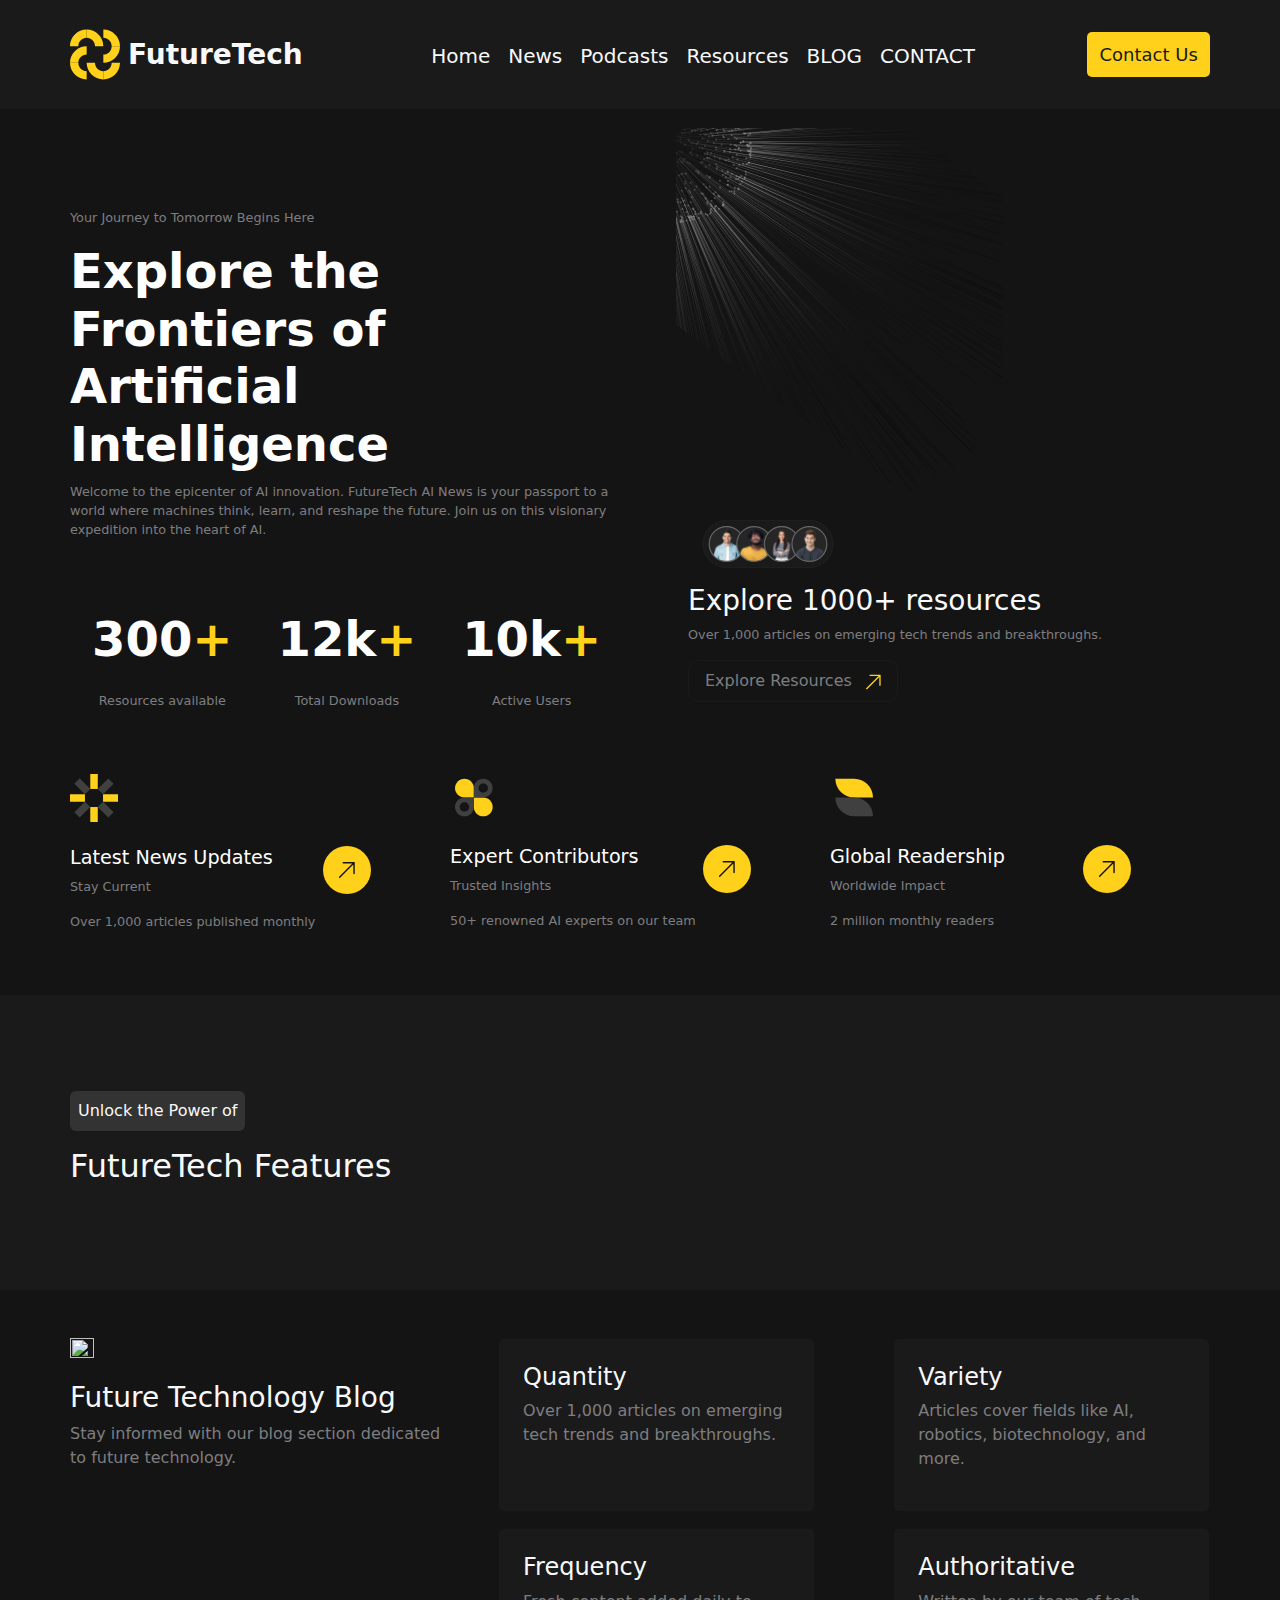
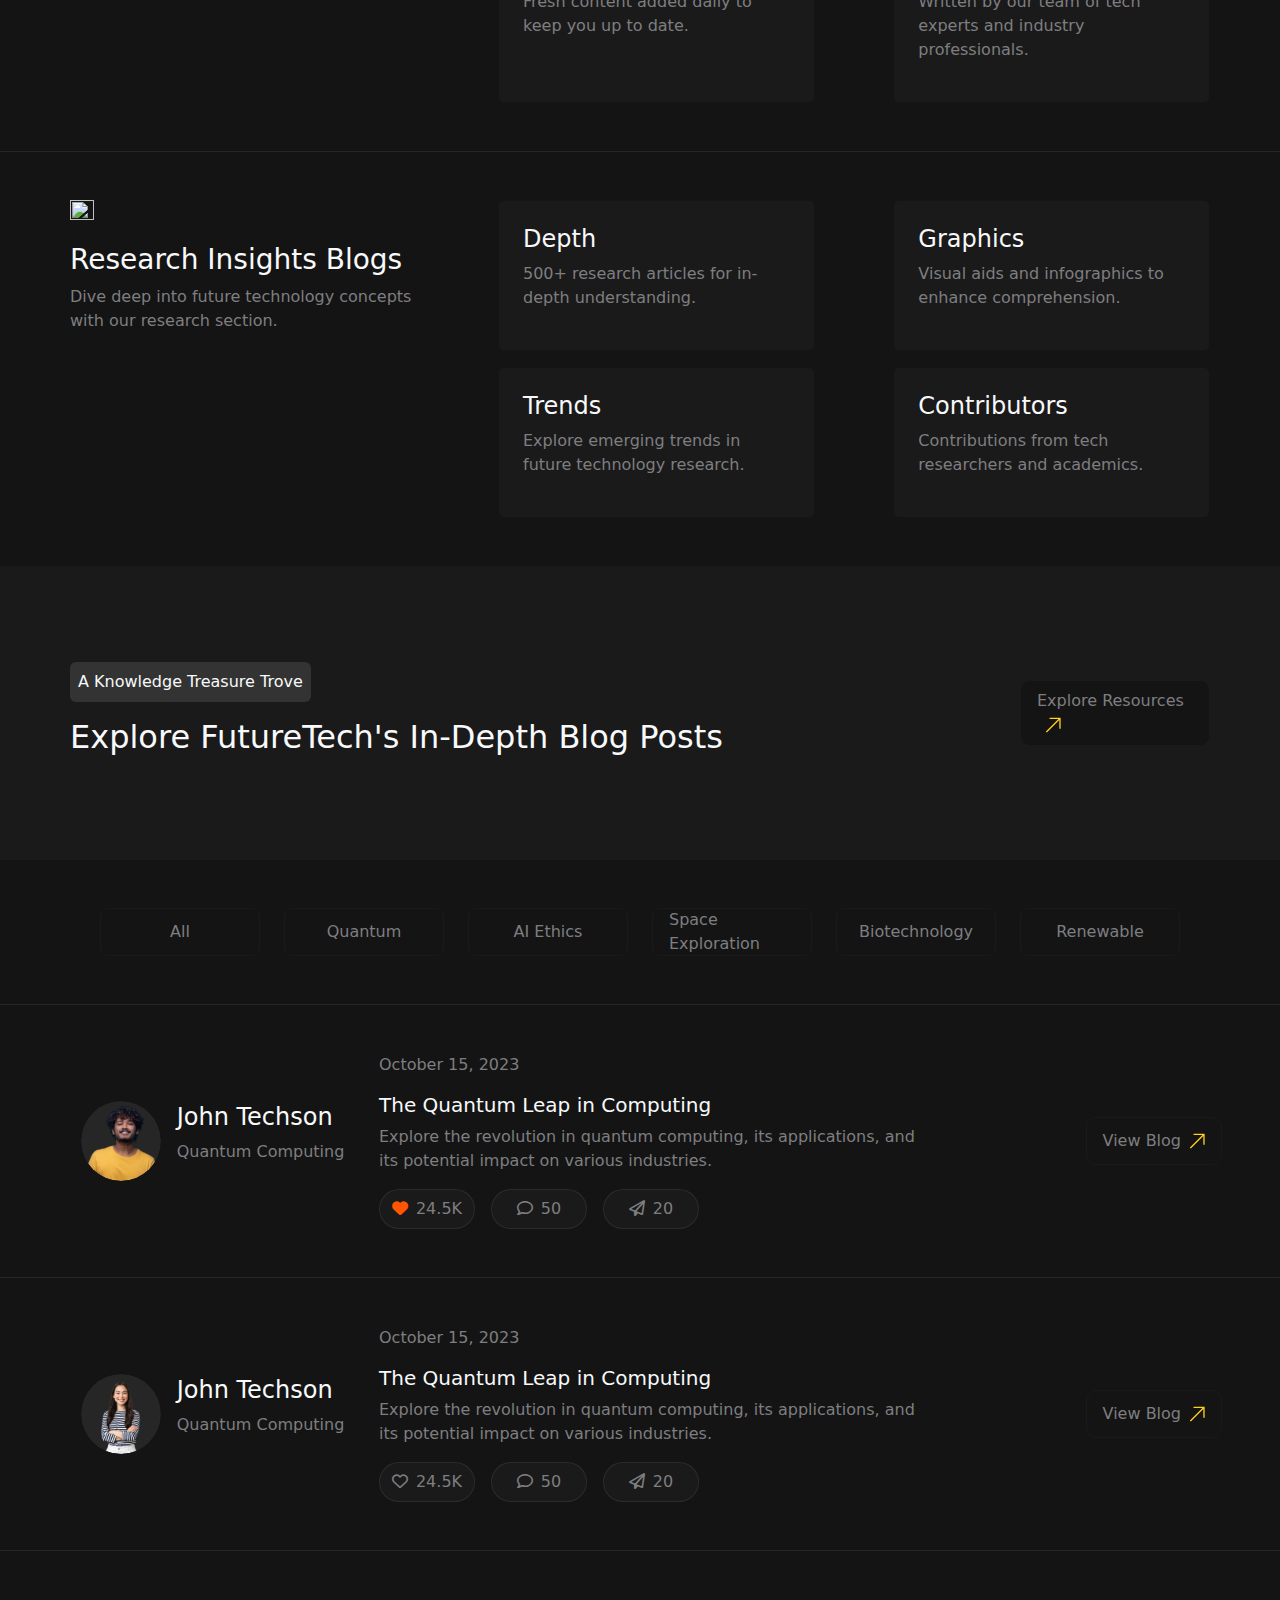
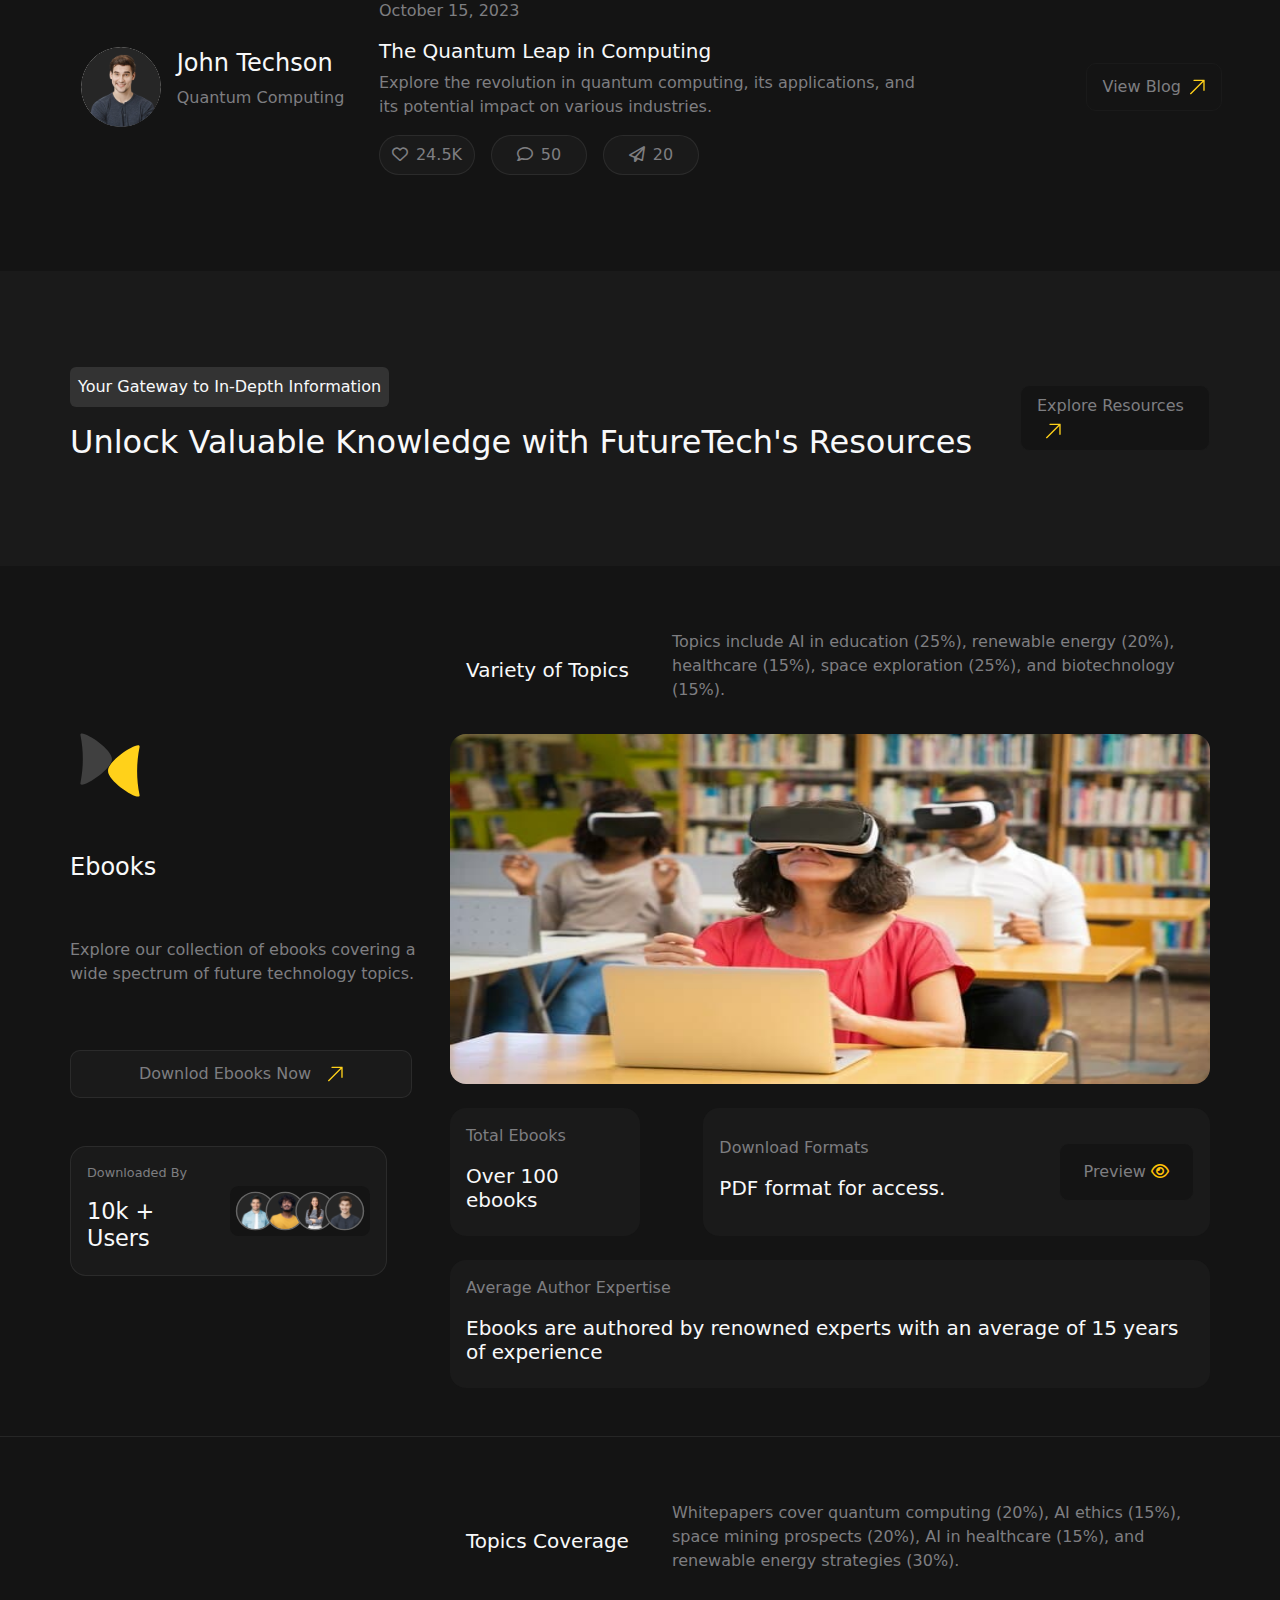
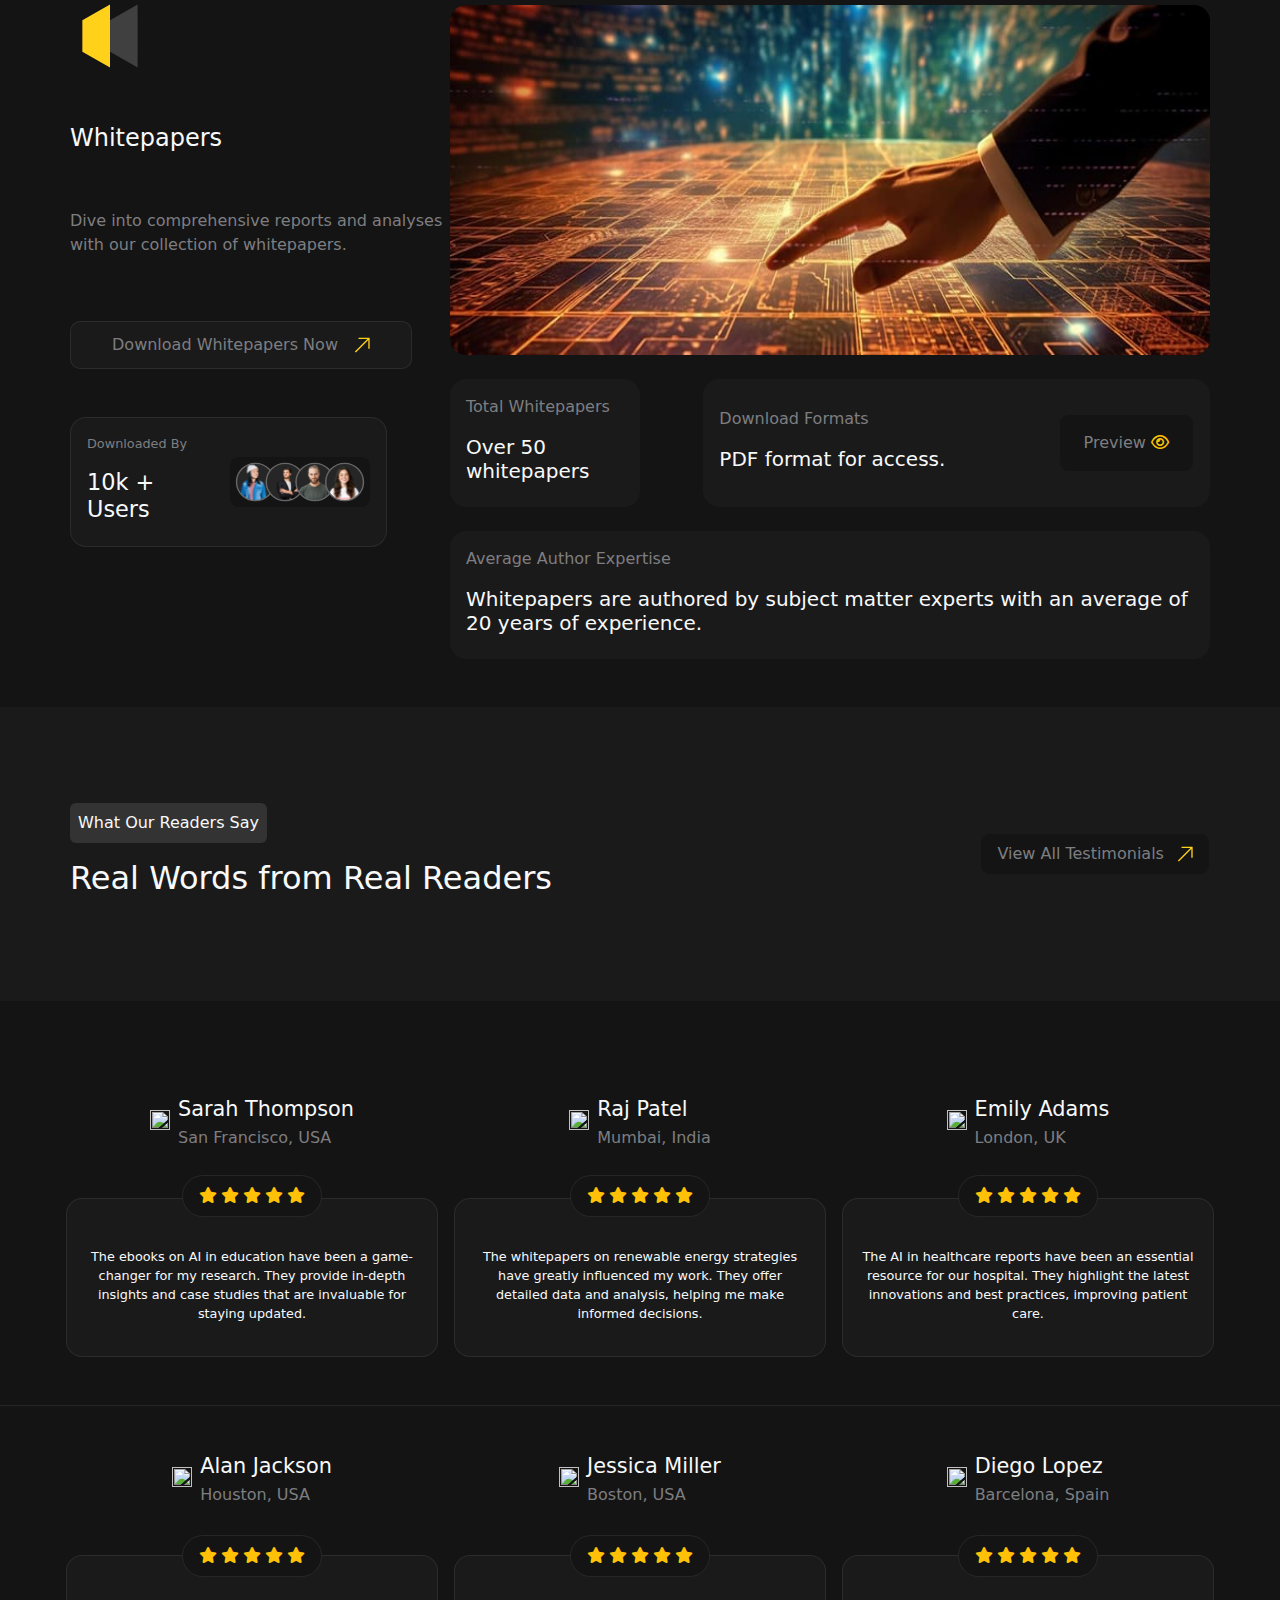
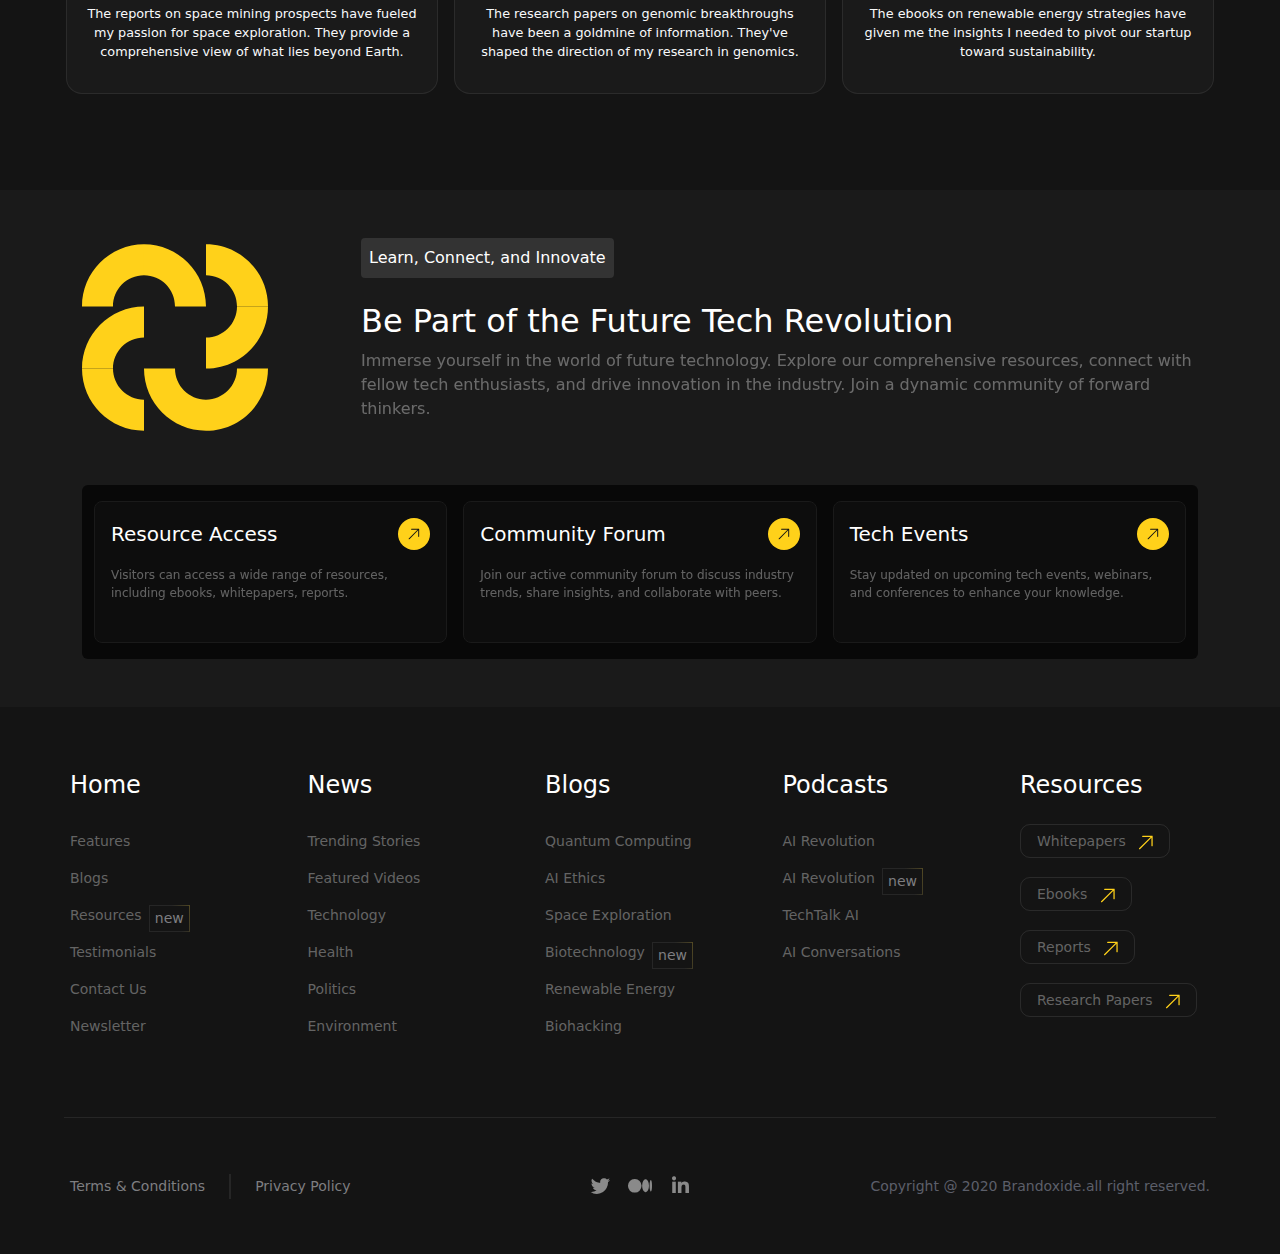
==== index.html @ 2da14465 "Add files via upload" ====
<!DOCTYPE html>
<html lang="en">
  <head>
    <meta charset="UTF-8" />
    <meta name="viewport" content="width=device-width, initial-scale=1.0" />
    <link
      rel="stylesheet"
      href="https://cdnjs.cloudflare.com/ajax/libs/font-awesome/6.7.2/css/all.min.css"
      integrity="sha512-Evv84Mr4kqVGRNSgIGL/F/aIDqQb7xQ2vcrdIwxfjThSH8CSR7PBEakCr51Ck+w+/U6swU2Im1vVX0SVk9ABhg=="
      crossorigin="anonymous"
      referrerpolicy="no-referrer"
    />
    <link rel="stylesheet" href="./assets/css/bootstrap.min.css" />

    <!-- css link -->
    <link rel="stylesheet" href="assets/css/home.css" />
    <link rel="stylesheet" href="assets/css/footer.css" />
    <title>AI Blog | Home page</title>
  </head>
  <body>


    <nav class="navbar navbar-expand-lg">
      <div class="container py-lg-3 py-sm-0 px-0">
        <a class="navbar-brand text-light fs-3 fw-bold d-flex align-items-center gap-2" href="index.html">
          <img src="./assets/images/nav-group.svg" alt="" /> FutureTech
        </a>
        <button class="navbar-toggler" type="button" data-bs-toggle="collapse" data-bs-target="#navbarSupportedContent" aria-controls="navbarSupportedContent" aria-expanded="false" aria-label="Toggle navigation">
          <span class="navbar-toggler-icon"></span>
        </button>
        <div class="collapse navbar-collapse justify-content-between" id="navbarSupportedContent">
          <ul class="navbar-nav m-auto  mb-2 mb-lg-0">
            <li class="nav-item">
              <a class="nav-link text-light fs-5 fw-medium rounded-3" aria-current="page" href="index.html">Home</a>
            </li>
            <li class="nav-item">
              <a class="nav-link text-light fs-5 fw-medium rounded-3" href="news.html">News</a>
            </li>
            <li class="nav-item">
              <a class="nav-link text-light fs-5 fw-medium rounded-3"  href="podcast.html">Podcasts</a>
            </li>
            <li class="nav-item">
              <a class="nav-link text-light fs-5 fw-medium rounded-3" href="resources.html">Resources</a>
            </li>
            <li class="nav-item">
              <a class="nav-link text-light fs-5 fw-medium rounded-3" href="blog.html">BLOG</a>
            </li>
            <li class="nav-item">
              <a class="nav-link text-light fs-5 fw-medium rounded-3" href="contact.html">CONTACT</a>
            </li>
          </ul>
          <div class="contact-btn">
            <a href="" class="btn">Contact Us</a>
          </div>
        </div>
      </div>
    </nav>



    <div class="hero-section">
      <div class="container p-0">
        <div class="hero-section__upper d-flex pt-5 flex-lg-row flex-column">
          <div class="content col-lg-6 col-12 pe-0 pe-lg-3 pt-5">
            <div class="upper pb-5 pt-5">
              <p>Your Journey to Tomorrow Begins Here</p>
              <h1>Explore the Frontiers of Artificial Intelligence</h1>
              <p>
                Welcome to the epicenter of AI innovation. FutureTech AI News is
                your passport to a world where machines think, learn, and
                reshape the future. Join us on this visionary expedition into
                the heart of AI.
              </p>
            </div>
            <div class="lower d-flex flex-column flex-sm-row flex-wrap">
              <div class="col-sm-4 text-center col-12">
                <p class="p1 p-0">300<span>+</span></p>
                <p class="p2">Resources available</p>
              </div>
              <div class="col-sm-4 text-center col-12">
                <p class="p1 p-0">12k<span>+</span></p>
                <p class="p2">Total Downloads</p>
              </div>
              <div class="col-sm-4 text-center col-12">
                <p class="p1 p-0">10k<span>+</span></p>
                <p class="p2">Active Users</p>
              </div>
            </div>
          </div>
          <div class="details col-lg-6 col-12 pb-4">
            <div class="inner-details ps-5">
              <div class="detailss ps-0"></div>
              <img
                src="./assets/images/images-icons-hero-section.svg"
                alt=""
                class="images-icons mb-3 mt-lg-0 mt-5"
              />
              <h3 class="text-light">Explore 1000+ resources</h3>
              <p class="">
                Over 1,000 articles on emerging tech trends and breakthroughs.
              </p>
              <a href="" class="btn py-2 px-3"
                >Explore Resources
                <img
                  src="./assets/images/up-right-arrow.svg"
                  alt=""
                  class="ms-2"
              /></a>
            </div>
          </div>
        </div>
        <div class="hero-section__lower d-flex py-5 flex-lg-row flex-column flex-wrap">
          <div class="col-lg-4 col-12 section-1 mt-3 mt-md-0">
            <div class="hero-section__lower--icon w-25 mb-4">
              <img src="./assets/images/hero-Icon-1.svg" alt="" class="w-50" />
            </div>
            <div class="hero-section__lower--paragraph-1 d-flex justify-content-between justify-content-lg-start">
              <div class="col-8">
                <h3 class="fs-0">Latest News Updates</h3>
                <p class="fs-0">Stay Current</p>
              </div>
              <div
                class="col-2 arrow p-2 d-flex justify-content-center align-items-center"
              >
                <a href=""
                  ><img
                    src="./assets/images/up-right-arrow-hero-section.svg"
                    alt=""
                /></a>
              </div>
            </div>
            <div class="hero-section__lower--paragraph-2">
              <p>Over 1,000 articles published monthly</p>
            </div>
          </div>
          <div class="col-lg-4 col-12 section-2 mt-3 mt-md-0">
            <div class="hero-section__lower--icon w-25 mb-4">
              <img src="./assets/images/hero-Icon-2.svg" alt="" class="w-50" />
            </div>
            <div class="hero-section__lower--paragraph-1 d-flex justify-content-between justify-content-lg-start">
              <div class="col-8">
                <h3 class="fs-0">Expert Contributors</h3>
                <p class="fs-0">Trusted Insights</p>
              </div>
              <div
                class="col-2 arrow p-2 d-flex justify-content-center align-items-center"
              >
                <a href=""
                  ><img
                    src="./assets/images/up-right-arrow-hero-section.svg"
                    alt=""
                /></a>
              </div>
            </div>
            <div class="hero-section__lower--paragraph-2">
              <p>50+ renowned AI experts on our team</p>
            </div>
          </div>
          <div class="col-lg-4 col-12 section-3 mt-3 mt-md-0">
            <div class="hero-section__lower--icon w-25 mb-4">
              <img src="./assets/images/hero-Icon-3.svg" alt="" class="w-50" />
            </div>
            <div class="hero-section__lower--paragraph-1 d-flex justify-content-between justify-content-lg-start">
              <div class="col-8">
                <h3 class="fs-0">Global Readership</h3>
                <p class="fs-0">Worldwide Impact</p>
              </div>
              <div
                class="col-2 arrow p-2 d-flex justify-content-center align-items-center"
              >
                <a href=""
                  ><img
                    src="./assets/images/up-right-arrow-hero-section.svg"
                    alt=""
                /></a>
              </div>
            </div>
            <div class="hero-section__lower--paragraph-2">
              <p>2 million monthly readers</p>
            </div>
          </div>
        </div>
      </div>
    </div>

    <section class="feature-tech py-5">
      <div class="container px-0 py-5">
        <p class="text-light p-2 rounded-2">Unlock the Power of</p>
        <h3 class="text-light">FutureTech Features</h3>
      </div>
    </section>

    <section class="py-5 futureTech-section">
      <div class="container p-0 d-flex flex-lg-row flex-column">
        <div class="col-lg-4 col-12">
          <div class="icon w-25 mb-3">
            <img src="./assets/images/Icon-4.svg" alt="" class="w-50" />
          </div>
          <h3 class="text-light">Future Technology Blog</h3>
          <p>
            Stay informed with our blog section dedicated to future technology.
          </p>
        </div>
        <div class="col-lg-8 col-12 d-flex flex-wrap justify-content-between flex-lg-row flex-column">
          <div class="card col-lg-5 col-12 p-4 ms-lg-5 ms-0 mb-3">
            <h4 class="text-light">Quantity</h4>
            <p>
              Over 1,000 articles on emerging tech trends and breakthroughs.
            </p>
          </div>
          <div class="card col-lg-5 col-12 p-4 mb-3">
            <h4 class="text-light">Variety</h4>
            <p>
              Articles cover fields like AI, robotics, biotechnology, and more.
            </p>
          </div>
          <div class="card col-lg-5 col-12 p-4 ms-lg-5 ms-0 mb-lg-0 mb-3">
            <h4 class="text-light">Frequency</h4>
            <p>Fresh content added daily to keep you up to date.</p>
          </div>
          <div class="card col-lg-5 col-12 p-4">
            <h4 class="text-light">Authoritative</h4>
            <p>
              Written by our team of tech experts and industry professionals.
            </p>
          </div>
        </div>
      </div>
    </section>

    <section class="py-5 futureTech-section futureTech-section-2">
      <div class="container p-0 d-flex flex-lg-row flex-column">
        <div class="col-lg-4 col-12">
          <div class="icon w-25 mb-3">
            <img src="./assets/images/Icon-5.svg" alt="" class="w-50" />
          </div>
          <h3 class="text-light">Research Insights Blogs</h3>
          <p>
            Dive deep into future technology concepts with our research section.
          </p>
        </div>
        <div class="col-lg-8 col-12 d-flex flex-wrap justify-content-between flex-lg-row flex-column">
          <div class="card col-lg-5 col-12 p-4 ms-lg-5 ms-0 mb-3">
            <h4 class="text-light">Depth</h4>
            <p>500+ research articles for in-depth understanding.</p>
          </div>
          <div class="card col-lg-5 col-12 p-4 mb-3">
            <h4 class="text-light">Graphics</h4>
            <p>Visual aids and infographics to enhance comprehension.</p>
          </div>
          <div class="card col-lg-5 col-12 p-4 ms-lg-5 ms-0 mb-lg-0 mb-3">
            <h4 class="text-light">Trends</h4>
            <p>Explore emerging trends in future technology research.</p>
          </div>
          <div class="card col-lg-5 col-12 p-4">
            <h4 class="text-light">Contributors</h4>
            <p>Contributions from tech researchers and academics.</p>
          </div>
        </div>
      </div>
    </section>

    <section class="feature-tech py-5">
      <div class="container px-0 py-5 d-flex align-items-center flex-lg-row flex-column">
        <div class="text col-lg-10 col-12">
          <p class="text-light p-2 rounded-2">A Knowledge Treasure Trove</p>
          <h3 class="text-light">Explore FutureTech's In-Depth Blog Posts</h3>
        </div>
        <a href="" class="btnn py-md-2 py-3 px-3 mt-2 mt-lg-0"
          >Explore Resources
          <img src="./assets/images/up-right-arrow.svg" alt="" class="ms-2"
        /></a>
      </div>
    </section>

    <section class="section-5">
      <div class="header pt-5">
        <div class="container p-0">
          <ul
            class="p-0 m-0 list-unstyled d-flex gap-4 justify-content-center flex-wrap"
          >
            <li class="list-item">
              <a
                href=""
                class="p-3 rounded-3 d-flex justify-content-center align-items-center"
                >All</a
              >
            </li>
            <li class="list-item">
              <a
                href=""
                class="p-3 rounded-3 d-flex justify-content-center align-items-center"
                >Quantum</a
              >
            </li>
            <li class="list-item">
              <a
                href=""
                class="p-3 rounded-3 d-flex justify-content-center align-items-center"
                >AI Ethics</a
              >
            </li>
            <li class="list-item">
              <a
                href=""
                class="p-3 rounded-3 d-flex justify-content-center align-items-center"
                >Space Exploration</a
              >
            </li>
            <li class="list-item">
              <a
                href=""
                class="p-3 rounded-3 d-flex justify-content-center align-items-center"
                >Biotechnology</a
              >
            </li>
            <li class="list-item">
              <a
                href=""
                class="p-3 rounded-3 d-flex justify-content-center align-items-center"
                >Renewable</a
              >
            </li>
          </ul>
        </div>
      </div>
      <div class="section-5-cards py-5">
        <div class="cardd">
          <div class="container">
            <div class="row justify-content-between flex-lg-row flex-column py-5">
              <div class="left col-lg-3 col-12 p-0 d-flex align-items-center justify-content-lg-center justify-content-start gap-3">
                <div class="image">
                  <img src="./assets/images/person-1.svg" alt="" />
                </div>
                <div class="text">
                  <h4 class="text-light">John Techson</h4>
                  <p class="">Quantum Computing</p>
                </div>
              </div>
              <div class="right col-lg-9 col-12 row justify-content-between flex-sm-row flex-column flex-wrap p-0 mt-lg-0 mt-5">
                <div class="info col-sm-8 col-12">
                  <p>October 15, 2023</p>
                  <h5 class="text-light">The Quantum Leap in Computing</h5>
                  <p>
                    Explore the revolution in quantum computing, its
                    applications, and its potential impact on various
                    industries.
                  </p>
                  <div class="btns d-flex gap-3 align-items-center">
                    <div
                      class="rounded-5 d-flex justify-content-center align-items-center gap-2 buttoonn"
                    >
                      <div>
                        <i class="fa-solid fa-heart" style="color: #ff5500"></i>
                      </div>
                      <div>24.5K</div>
                    </div>
                    <div
                      class="rounded-5 d-flex justify-content-center align-items-center gap-2 buttoonn"
                    >
                      <div>
                        <i class="fa-regular fa-comment"></i>
                      </div>
                      <div>50</div>
                    </div>
                    <div
                      class="rounded-5 d-flex justify-content-center align-items-center gap-2 buttoonn"
                    >
                      <div>
                        <i class="fa-regular fa-paper-plane iconn"></i>
                      </div>
                      <div>20</div>
                    </div>
                  </div>
                </div>
                <div class="btnn col-sm-3 col-12 p-0 d-flex justify-content-sm-end justify-content-start align-items-center mt-4 mt-sm-0">
                  <a
                    href=""
                    class="btn py-2 px-3 d-flex justify-content-end align-items-center"
                    >View Blog
                    <img
                      src="./assets/images/up-right-arrow.svg"
                      alt=""
                      class="ms-2"
                  /></a>
                </div>
              </div>
            </div>
          </div>
        </div>
        <div class="cardd">
          <div class="container">
            <div class="row justify-content-between flex-lg-row flex-column py-5">
              <div class="left col-lg-3 col-12 p-0 d-flex align-items-center justify-content-lg-center justify-content-start gap-3">
                <div class="image">
                  <img src="./assets/images/person-2.svg" alt="" />
                </div>
                <div class="text">
                  <h4 class="text-light">John Techson</h4>
                  <p class="">Quantum Computing</p>
                </div>
              </div>
              <div class="right col-lg-9 col-12 row justify-content-between flex-sm-row flex-column flex-wrap p-0 mt-lg-0 mt-5">
                <div class="info col-sm-8 col-12">
                  <p>October 15, 2023</p>
                  <h5 class="text-light">The Quantum Leap in Computing</h5>
                  <p>
                    Explore the revolution in quantum computing, its
                    applications, and its potential impact on various
                    industries.
                  </p>
                  <div class="btns d-flex gap-3 align-items-center">
                    <div
                      class="rounded-5 d-flex justify-content-center align-items-center gap-2 buttoonn"
                    >
                      <div>
                        <i class="fa-regular fa-heart"></i>
                      </div>
                      <div>24.5K</div>
                    </div>
                    <div
                      class="rounded-5 d-flex justify-content-center align-items-center gap-2 buttoonn"
                    >
                      <div>
                        <i class="fa-regular fa-comment"></i>
                      </div>
                      <div>50</div>
                    </div>
                    <div
                      class="rounded-5 d-flex justify-content-center align-items-center gap-2 buttoonn"
                    >
                      <div>
                        <i class="fa-regular fa-paper-plane iconn"></i>
                      </div>
                      <div>20</div>
                    </div>
                  </div>
                </div>
                <div class="btnn col-sm-3 col-12 p-0 d-flex justify-content-sm-end justify-content-start align-items-center mt-4 mt-sm-0">
                  <a href=""class="btn py-2 px-3 d-flex justify-content-end align-items-center">
                    View Blog
                    <img src="./assets/images/up-right-arrow.svg" alt="" class="ms-2"/>
                  </a>
                </div>
              </div>
            </div>
          </div>
        </div>
        <div class="cardd">
          <div class="container">
            <div class="row justify-content-between flex-lg-row flex-column py-5">
              <div  class="left col-lg-3 col-12 p-0 d-flex align-items-center justify-content-lg-center justify-content-start gap-3" >
                <div class="image">
                  <img src="./assets/images/person-3.svg" alt="" />
                </div>
                <div class="text">
                  <h4 class="text-light">John Techson</h4>
                  <p class="">Quantum Computing</p>
                </div>
              </div>
              <div class="right col-lg-9 col-12 row justify-content-between flex-sm-row flex-column flex-wrap p-0 mt-lg-0 mt-5">
                <div class="info col-sm-8 col-12">
                  <p>October 15, 2023</p>
                  <h5 class="text-light">The Quantum Leap in Computing</h5>
                  <p>
                    Explore the revolution in quantum computing, its
                    applications, and its potential impact on various
                    industries.
                  </p>
                  <div class="btns d-flex gap-3 align-items-center">
                    <div
                      class="rounded-5 d-flex justify-content-center align-items-center gap-2 buttoonn"
                    >
                      <div>
                        <i class="fa-regular fa-heart"></i>
                      </div>
                      <div>24.5K</div>
                    </div>
                    <div
                      class="rounded-5 d-flex justify-content-center align-items-center gap-2 buttoonn"
                    >
                      <div>
                        <i class="fa-regular fa-comment"></i>
                      </div>
                      <div>50</div>
                    </div>
                    <div
                      class="rounded-5 d-flex justify-content-center align-items-center gap-2 buttoonn"
                    >
                      <div>
                        <i class="fa-regular fa-paper-plane iconn"></i>
                      </div>
                      <div>20</div>
                    </div>
                  </div>
                </div>
                <div class="btnn col-sm-3 col-12 p-0 d-flex justify-content-sm-end justify-content-start align-items-center mt-4 mt-sm-0">
                  <a href="" class="btn py-2 px-3 d-flex justify-content-end align-items-center" >
                    View Blog
                    <img src="./assets/images/up-right-arrow.svg" alt=""  class="ms-2" />
                  </a>
                </div>
              </div>
            </div>
          </div>
        </div>
      </div>
    </section>

    <section class="feature-tech py-5">
      <div class="container px-0 py-5 d-flex align-items-center flex-lg-row flex-column">
        <div class="text col-lg-10 col-12">
          <p class="text-light p-2 rounded-2">
            Your Gateway to In-Depth Information
          </p>
          <h3 class="text-light">
            Unlock Valuable Knowledge with FutureTech's Resources
          </h3>
        </div>
        <a href="" class="btnn py-md-2 py-3 px-3 mt-2 mt-lg-0"
          >Explore Resources
          <img src="./assets/images/up-right-arrow.svg" alt="" class="ms-2"
        /></a>
      </div>
    </section>

    <section class="section-7 py-5">
      <div class="container d-flex p-0 flex-lg-row flex-column">
        <div class="left col-lg-4 col-12 d-flex flex-column justify-content-center gap-5">
          <img src="./assets/images/icon-6.svg" alt="" class="left-image">
          <h4 class="text-light">Ebooks</h4>
          <p>Explore our collection of ebooks covering a wide spectrum of future technology topics.</p>
          <div class="left__btn" style="width: 90%;">
            <a href="" class="btnn py-3 px-4 d-flex justify-content-center align-items-center"
              >Downlod Ebooks Now
              <img src="./assets/images/up-right-arrow.svg" alt="" class="ms-3">
            </a>
          </div>
          <div class="left-lower d-flex rounded-4 gap-2 col-10 justify-content-between p-3">
            <div class="left-left">
              <p  class="">Downloaded By</p>
              <h5 class="text-light">10k + Users</h5>
            </div>
            <div class="w-50">
              <img src="./assets/images/Container-people-1.svg" alt="" class="">
            </div>
          </div>
        </div>
        <div class="right col-lg-8 col-12 p-0">
          <div class="info d-flex justify-content-between align-items-center gap-4 p-3 flex-md-row flex-column">
            <h5 class="text-light col-md-3 col-12">Variety of Topics</h5>
            <p class="col-md-9 col-12">Topics include AI in education (25%), renewable energy (20%), healthcare (15%), space exploration (25%), and biotechnology (15%).</p>
          </div>
          <div class="image p-0 rounded-4 overflow-hidden">
            <img src="./assets/images/d1d2999cecd1cbacbf24bed394351b0d.png" alt="" style="height: 350px;">
          </div>
          <div class="details d-flex mt-4 p-0 justify-content-between flex-md-row flex-column">
            <div class="details__left col-md-3 col-12 p-3 rounded-4">
              <p class="">Total Ebooks</p>
              <h5 class="text-light">Over 100 ebooks</h5>
            </div>
            <div class="details__right col-md-8 col-12 d-flex p-3 align-items-center flex-column flex-sm-row rounded-4 mt-4 mt-md-0">
              <div class="left__details col-sm-8 col-12">
                <p>Download Formats</p>
                <h5 class="text-light">PDF format for access.</h5>
              </div>
              <div class="right__btn col-sm-4 col-12 d-flex justify-content-sm-end justify-content-start mt-sm-0 mt-3">
                <a href="" class="btnn py-3 px-4"
                  >Preview
                  <i class="far fa-eye text-warning"></i>
                </a>
              </div>
            </div>
          </div>
          <div class="mt-4 p-3 detailes__lower rounded-4">
            <p class="">Average Author Expertise</p>
            <h5 class="text-light">Ebooks are authored by renowned experts with an average of 15 years of experience</h5>
          </div>
        </div>
      </div>
    </section>

    <section class="section-7 py-5 section-7--2">
      <div class="container d-flex p-0 flex-lg-row flex-column">
        <div class="left col-lg-4 col-12 d-flex flex-column justify-content-center gap-5">
          <img src="./assets/images/icon-7.svg" alt="" class="left-image">
          <h4 class="text-light">Whitepapers</h4>
          <p>Dive into comprehensive reports and analyses with our collection of whitepapers. </p>
          <div class="left__btn" style="width: 90%;">
            <a href="" class="btnn py-3 px-4 d-flex justify-content-center align-items-center"
              >Download Whitepapers Now
              <img src="./assets/images/up-right-arrow.svg" alt="" class="ms-3">
            </a>
          </div>
          <div class="left-lower d-flex rounded-4 gap-2 col-10 justify-content-between p-3">
            <div class="left-left">
              <p  class="">Downloaded By</p>
              <h5 class="text-light">10k + Users</h5>
            </div>
            <div class="w-50">
              <img src="./assets/images/Container-people-2.svg" alt="" class="">
            </div>
          </div>
        </div>
        <div class="right col-lg-8 col-12 p-0">
          <div class="info d-flex justify-content-between align-items-center gap-4 p-3 flex-md-row flex-column">
            <h5 class="text-light col-sm-3 col-12">Topics Coverage</h5>
            <p class="col-sm-9 col-12">Whitepapers cover quantum computing (20%), AI ethics (15%), space mining prospects (20%), AI in healthcare (15%), and renewable energy strategies (30%).</p>
          </div>
          <div class="image p-0 rounded-4 overflow-hidden">
            <img src="./assets/images/f38cb3273b2afde8a40098a3244128f487.png" alt="" style="height: 350px;">
          </div>
          <div class="details d-flex mt-4 justify-content-between flex-md-row flex-column">
            <div class="details__left col-md-3 col-12 p-3 rounded-4">
              <p class="">Total Whitepapers</p>
              <h5 class="text-light">Over 50 whitepapers</h5>
            </div>
            <div class="details__right col-md-8 col-12 d-flex p-3 align-items-center flex-column flex-sm-row rounded-4 mt-4 mt-md-0">
              <div class="left__details col-sm-8 col-12">
                <p>Download Formats</p>
                <h5 class="text-light">PDF format for access.</h5>
              </div>
              <div class="right__btn col-sm-4 col-12 d-flex justify-content-sm-end justify-content-start mt-sm-0 mt-3">
                <a href="" class="btnn py-3 px-4"
                  >Preview
                  <i class="far fa-eye text-warning"></i>
                </a>
              </div>
            </div>
          </div>
          <div class="mt-4 p-3 detailes__lower rounded-4">
            <p class="">Average Author Expertise</p>
            <h5 class="text-light">Whitepapers are authored by subject matter experts with an average of 20 years of experience.</h5>
          </div>
        </div>
      </div>
    </section>

    <section class="feature-tech py-5">
      <div class="container px-0 py-5 d-flex align-items-center flex-lg-row flex-column justify-content-between">
        <div class="text col-lg-9 col-12">
          <p class="text-light p-2 rounded-2">
            What Our Readers Say
          </p>
          <h3 class="text-light">
            Real Words from Real Readers
          </h3>
        </div>
        <a href="" class="btnn py-md-2 py-3 px-3 mt-2 mt-lg-0"
          >View All Testimonials
          <img src="./assets/images/up-right-arrow.svg" alt="" class="ms-2"
        /></a>
      </div>
    </section>

    <section class="section-8 py-5">
      <div class="upper py-5">
        <div class="container d-flex gap-3 justify-content-center flex-lg-row flex-column flex-lg-nowrap flex-wrap">
          <div class="cardd col-lg-4">
            <div class="title d-flex justify-content-center align-items-center gap-2 mb-5">
              <div class="image">
                <img src="./assets/images/profile-1.svg" alt="">
              </div>
              <div class="info-details d-flex justify-content-center align-items-start flex-column gap-1">
                <h3 class="text-light m-0">Sarah Thompson</h3>
                <p class="m-0">San Francisco, USA</p>
              </div>
            </div>
            <div class="info p-3 rounded-4 text-center position-relative pt-5">
              <div class="stars d-flex justify-content-center position-absolute">
                <ul class="d-flex justify-content-center align-items-center text-warning gap-1 rounded-5 px-3 py-2">
                  <li><i class="fa-solid fa-star"></i></li>
                  <li><i class="fa-solid fa-star"></i></li>
                  <li><i class="fa-solid fa-star"></i></li>
                  <li><i class="fa-solid fa-star"></i></li>
                  <li><i class="fa-solid fa-star"></i></li>
                </ul>
              </div>
              <p class="text-light">
                The ebooks on AI in education have been a game-changer for my research. They provide in-depth insights and case studies that are invaluable for staying updated.
              </p>
            </div>
          </div>
          <div class="cardd col-lg-4 mt-lg-0 mt-4">
            <div class="title d-flex justify-content-center align-items-center gap-2 mb-5">
              <div class="image">
                <img src="./assets/images/profile-2.svg" alt="">
              </div>
              <div class="info-details d-flex justify-content-center align-items-start flex-column gap-1">
                <h3 class="text-light m-0">Raj Patel</h3>
                <p class="m-0">Mumbai, India</p>
              </div>
            </div>
            <div class="info p-3 rounded-4 text-center position-relative pt-5">
              <div class="stars d-flex justify-content-center position-absolute">
                <ul class="d-flex justify-content-center align-items-center text-warning gap-1 rounded-5 px-3 py-2">
                  <li><i class="fa-solid fa-star"></i></li>
                  <li><i class="fa-solid fa-star"></i></li>
                  <li><i class="fa-solid fa-star"></i></li>
                  <li><i class="fa-solid fa-star"></i></li>
                  <li><i class="fa-solid fa-star"></i></li>
                </ul>
              </div>
              <p class="text-light">
                The whitepapers on renewable energy strategies have greatly influenced my work. They offer detailed data and analysis, helping me make informed decisions.
              </p>
            </div>
          </div>
          <div class="cardd col-lg-4 mt-lg-0 mt-4">
            <div class="title d-flex justify-content-center align-items-center gap-2 mb-5">
              <div class="image">
                <img src="./assets/images/profile-3.svg" alt="">
              </div>
              <div class="info-details d-flex justify-content-center align-items-start flex-column gap-1">
                <h3 class="text-light m-0">Emily Adams</h3>
                <p class="m-0">London, UK</p>
              </div>
            </div>
            <div class="info p-3 rounded-4 text-center position-relative pt-5">
              <div class="stars d-flex justify-content-center position-absolute">
                <ul class="d-flex justify-content-center align-items-center text-warning gap-1 rounded-5 px-3 py-2">
                  <li><i class="fa-solid fa-star"></i></li>
                  <li><i class="fa-solid fa-star"></i></li>
                  <li><i class="fa-solid fa-star"></i></li>
                  <li><i class="fa-solid fa-star"></i></li>
                  <li><i class="fa-solid fa-star"></i></li>
                </ul>
              </div>
              <p class="text-light">
                The AI in healthcare reports have been an essential resource for our hospital. They highlight the latest innovations and best practices, improving patient care.
              </p>
            </div>
          </div>
        </div>
      </div>
      <div class="lower py-5">
        <div class="container d-flex gap-3 justify-content-center flex-lg-row flex-column flex-lg-nowrap flex-wrap">
          <div class="cardd col-lg-4">
            <div class="title d-flex justify-content-center align-items-center gap-2 mb-5">
              <div class="image">
                <img src="./assets/images/profile-4.svg" alt="">
              </div>
              <div class="info-details d-flex justify-content-center align-items-start flex-column gap-1">
                <h3 class="text-light m-0">Alan Jackson</h3>
                <p class="m-0">Houston, USA</p>
              </div>
            </div>
            <div class="info p-3 rounded-4 text-center position-relative pt-5">
              <div class="stars d-flex justify-content-center position-absolute">
                <ul class="d-flex justify-content-center align-items-center text-warning gap-1 rounded-5 px-3 py-2">
                  <li><i class="fa-solid fa-star"></i></li>
                  <li><i class="fa-solid fa-star"></i></li>
                  <li><i class="fa-solid fa-star"></i></li>
                  <li><i class="fa-solid fa-star"></i></li>
                  <li><i class="fa-solid fa-star"></i></li>
                </ul>
              </div>
              <p class="text-light">
                The reports on space mining prospects have fueled my passion for space exploration. They provide a comprehensive view of what lies beyond Earth.
              </p>
            </div>
          </div>
          <div class="cardd col-lg-4 mt-lg-0 mt-4">
            <div class="title d-flex justify-content-center align-items-center gap-2 mb-5">
              <div class="image">
                <img src="./assets/images/profile-5.svg" alt="">
              </div>
              <div class="info-details d-flex justify-content-center align-items-start flex-column gap-1">
                <h3 class="text-light m-0">Jessica Miller</h3>
                <p class="m-0">Boston, USA</p>
              </div>
            </div>
            <div class="info p-3 rounded-4 text-center position-relative pt-5">
              <div class="stars d-flex justify-content-center position-absolute">
                <ul class="d-flex justify-content-center align-items-center text-warning gap-1 rounded-5 px-3 py-2">
                  <li><i class="fa-solid fa-star"></i></li>
                  <li><i class="fa-solid fa-star"></i></li>
                  <li><i class="fa-solid fa-star"></i></li>
                  <li><i class="fa-solid fa-star"></i></li>
                  <li><i class="fa-solid fa-star"></i></li>
                </ul>
              </div>
              <p class="text-light">
                The research papers on genomic breakthroughs have been a goldmine of information. They've shaped the direction of my research in genomics.
              </p>
            </div>
          </div>
          <div class="cardd col-lg-4 mt-lg-0 mt-4">
            <div class="title d-flex justify-content-center align-items-center gap-2 mb-5">
              <div class="image">
                <img src="./assets/images/profile-6.svg" alt="">
              </div>
              <div class="info-details d-flex justify-content-center align-items-start flex-column gap-1">
                <h3 class="text-light m-0">Diego Lopez</h3>
                <p class="m-0">Barcelona, Spain</p>
              </div>
            </div>
            <div class="info p-3 rounded-4 text-center position-relative pt-5">
              <div class="stars d-flex justify-content-center position-absolute">
                <ul class="d-flex justify-content-center align-items-center text-warning gap-1 rounded-5 px-3 py-2">
                  <li><i class="fa-solid fa-star"></i></li>
                  <li><i class="fa-solid fa-star"></i></li>
                  <li><i class="fa-solid fa-star"></i></li>
                  <li><i class="fa-solid fa-star"></i></li>
                  <li><i class="fa-solid fa-star"></i></li>
                </ul>
              </div>
              <p class="text-light">
                The ebooks on renewable energy strategies have given me the insights I needed to pivot our startup toward sustainability.
              </p>
            </div>
          </div>
        </div>
      </div>
    </section>


    <section class="section-9 py-5">
      <div class="container">
          <div class="text-white mb-5 d-flex justify-content-between">
              <div class="col-2">
                  <img src="./assets/images/nav-group.svg" />
          </div>
          <div class="col-9">
              <p
              class="text-white w-fit p-2 rounded-1 mb-4 d-inline-block"
              style="background-color: #333333"
          >
              Learn, Connect, and Innovate
          </p>

          <h2>Be Part of the Future Tech Revolution</h2>
          <p class="text-white-50">
              Immerse yourself in the world of future technology. Explore our
              comprehensive resources, connect with fellow tech enthusiasts, and
              drive innovation in the industry. Join a dynamic community of
              forward thinkers.
          </p>
          </div>
      </div>
      <div class="d-flex flex-lg-row flex-column py-3 px-1 rounded-2 gap-lg-0 gap-3 overflow-hidden" style="background-color: #080808">
          <div class="col-lg-4 px-lg-2 px-4">
          <div class="cardd p-3 custom-bordeer rounded-3">
              <div
              class="d-flex justify-content-between align-items-center mb-3"
              >
              <h5 class="text-white mb-0">Resource Access</h5>
          <div class="rounded-circle">
                  <a href="">
                  <img
                      src="./assets/images/up-right-arrow-hero-section.svg"
                  />
                  </a>
              </div>
              </div>
              <p class="text-white-50 mb-4">
                  Visitors can access a wide range of resources, including ebooks,
                  whitepapers, reports.
              </p>
          </div>
          </div>
          <div class="col-lg-4 px-lg-2 px-4">
          <div class="cardd p-3 custom-bordeer rounded-3">
              <div
              class="d-flex justify-content-between align-items-center mb-3"
              >
              <h5 class="text-white mb-0">Community Forum</h5>
              <div class="rounded-circle">
                  <a href="">
                      <img
                          src="./assets/images/up-right-arrow-hero-section.svg"
                      />
                  </a>
              </div>
              </div>
              <p class="text-white-50 mb-4">
                  Join our active community forum to discuss industry trends,
                  share insights, and collaborate with peers.
              </p>
          </div>
          </div>
          <div class="col-lg-4 px-lg-2 px-4">
          <div class="cardd p-3 custom-bordeer rounded-3 ">
              <div
              class="d-flex justify-content-between align-items-center mb-3"
              >
              <h5 class="text-white mb-0">Tech Events</h5>
              <div class="rounded-circle">
                  <a href="">
                      <img
                      src="./assets/images/up-right-arrow-hero-section.svg"
                      />
                  </a>
              </div>
              </div>
              <p class="text-white-50 mb-4">
                  Stay updated on upcoming tech events, webinars, and conferences
                  to enhance your knowledge.
              </p>
          </div>
          </div>
      </div>
      </div>
    </section>


    <footer>
      <div class="footer-upper">
        <div class="container p-0 flex-md-row flex-wrap flex-column justify-content-between">
          <div class="column col-lg-2 col-md-5 col-12">
            <h5>Home</h5>
            <ul class="p-0">
              <li><a href="">Features</a></li>
              <li><a href="">Blogs</a></li>
              <li><a href="" class="new">Resources</a></li>
              <li><a href="">Testimonials</a></li>
              <li><a href="">Contact Us</a></li>
              <li><a href="">Newsletter</a></li>
            </ul>
          </div>
          <div class="column col-lg-2 col-md-5 col-12 mt-lg-0 mt-5">
            <h5>News</h5>
            <ul class="p-0">
              <li><a href="">Trending Stories</a></li>
              <li><a href="">Featured Videos</a></li>
              <li><a href="">Technology</a></li>
              <li><a href="">Health</a></li>
              <li><a href="">Politics</a></li>
              <li><a href="">Environment</a></li>
            </ul>
          </div>
          <div class="column col-lg-2 col-md-5 col-12 mt-lg-0 mt-5">
            <h5>Blogs</h5>
            <ul class="p-0">
              <li><a href="">Quantum Computing</a></li>
              <li><a href="">AI Ethics</a></li>
              <li><a href="">Space Exploration</a></li>
              <li><a href="" class="new">Biotechnology</a></li>
              <li><a href="">Renewable Energy</a></li>
              <li><a href="">Biohacking</a></li>
            </ul>
          </div>
          <div class="column col-lg-2 col-md-5 col-12 mt-lg-0 mt-5">
            <h5>Podcasts</h5>
            <ul class="p-0">
              <li><a href="">AI Revolution</a></li>
              <li><a href="" class="new">AI Revolution</a></li>
              <li><a href="">TechTalk AI</a></li>
              <li><a href="">AI Conversations</a></li>
            </ul>
          </div>
          <div class="column column-5 col-lg-2 col-md-5 col-12 mt-lg-0 mt-5">
            <h5>Resources</h5>
            <ul class="p-0">
              <li>
                <a href=""
                  >Whitepapers
                  <img src="assets/images/up-right-arrow.svg" alt=""
                /></a>
              </li>
              <li>
                <a href=""
                  >Ebooks <img src="assets/images/up-right-arrow.svg" alt=""
                /></a>
              </li>
              <li>
                <a href=""
                  >Reports <img src="assets/images/up-right-arrow.svg" alt=""
                /></a>
              </li>
              <li>
                <a href=""
                  >Research Papers
                  <img src="assets/images/up-right-arrow.svg" alt=""
                /></a>
              </li>
            </ul>
          </div>
        </div>
      </div>
      <div class="footer-border"></div>
      <div class="footer-lower">
        <div class="container p-0 d-flex align-items-center flex-lg-row flex-column justify-content-between gap-lg-0 gap-3">
          <div class="terms-policy col-lg-4 col-12 justify-content-center justify-content-lg-start">
            <p class="p1 m-0"><a href="">Terms & Conditions</a></p>
            <div class="separate"></div>
            <p class="p2 m-0"><a href="">Privacy Policy</a></p>
          </div>
          <ul class="d-flex justify-content-center align-items-center m-0 p-0 col-lg-4 col-12">
            <li>
              <a href=""><i class="fa-brands fa-twitter"></i></a>
            </li>
            <li>
              <a href=""><i class="fa-brands fa-medium"></i></a>
            </li>
            <li>
              <a href=""><i class="fa-brands fa-linkedin-in"></i></a>
            </li>
          </ul>
          <div class="copyright col-lg-4 col-12 d-flex justify-content-lg-end justify-content-center align-items-center">
            Copyright @ 2020 Brandoxide.all right reserved.
          </div>
        </div>
      </div>
    </footer>


    <!-- bootstrab js link -->
    <script src="./assets/js/bootstrap.bundle.min.js"></script>
  </body>
</html>
---- assets/css/home.css ----
* {
    margin: 0;
    padding: 0;
    box-sizing: border-box;
    outline: none;
}

html {
    scroll-behavior: smooth;
    font-family: system-ui, -apple-system, BlinkMacSystemFont, 'Segoe UI', Roboto, Oxygen, Ubuntu, Cantarell, 'Open Sans', 'Helvetica Neue', sans-serif;
}

.container {
    width: 90%;
    margin: auto;
}

a {
    text-decoration: none;
}

ul {
    list-style: none;
}

img {
    width: 100%;
    height: 100%;
}

:root {
    --bgc-black-80: #141414;
    --bgc-black-70: #1A1A1A;
    --color-black-25: #7E7E81;
    --color-yellow: #FFD11A;
    --color-white: #fff;
    --border-color: #7e7e812c;
}


.hero-section {
    background-color: var(--bgc-black-80);
}

.hero-section .content h1 {
    font-size: 3rem;
    font-weight: 700;
    color: var(--color-white);
}

.hero-section .content .p1{
    font-size: 3rem;
    color: var(--color-white);
    font-weight: 700;
}

.hero-section .content span{
    color: var(--color-yellow);
}

.hero-section .details{
    display: flex;
    flex-direction: column;
    justify-content: end;
    height: 20rem;
    overflow: hidden;
    height: inherit;
    position: relative;
    z-index: 0;
}
.detailss{
    position: absolute;
    left: -25%;
    top: -30%;
    right: 0;
    bottom: 0;
    background-image: url(../images/Abstract\ Design.svg);
    background-repeat: no-repeat;
    opacity: .5;
    z-index: -1;
    scale: 0.5;
}

.hero-section .images-icons{
    width: 10rem;
    height: 3rem;
}

.hero-section .details .btn{
    color: var(--color-black-25);
    border: 1px solid var(--bgc-black-70);
    border-radius: 10px;
    transition: .5s;
}

.hero-section .details .btn:hover {
    border-color: var(--color-yellow);
}

.hero-section .details .btn img{
    width: 1rem;
    height: 1rem;
}

.hero-section__lower--paragraph-1 h3 {
    font-size: 1.2rem;
    font-weight: 500;
    color: var(--color-white);
}

.hero-section p {
    font-size: .8rem;
    font-weight: 400;
    color: var(--color-black-25);
}

.hero-section__lower .arrow {
    width: 3rem;
    height: 3rem;
    border-radius: 50%;
    background-color: var(--color-yellow);
}

.hero-section__lower .arrow img {
    width: 1.5rem;
    height: 1.5rem;
}

.feature-tech{
    background-color: var(--bgc-black-70);
}

.feature-tech p{
    display: inline-block;
    background-color: #333;
    font-size: 1rem;
}

.feature-tech h3{
    font-size: 2rem;
}

.futureTech-section{
    background-color: var(--bgc-black-80);
}

.futureTech-section-2 {
    border-top: 1px solid var(--border-color);
}

.futureTech-section .card{
    background-color: var(--bgc-black-70);
}

.futureTech-section p{
    color: var(--color-black-25);
}

.feature-tech .btnn{
    color: var(--color-black-25);
    border: 1px solid var(--bgc-black-70);
    border-radius: 10px;
    background-color: var(--bgc-black-80);
    transition: .5s;
}

.feature-tech .btnn:hover {
    border-color: var(--color-yellow);
}

.feature-tech .btnn img {
    width: 1rem;
    height: 1rem;
}

.section-5 {
    background-color: var(--bgc-black-80);
}

.section-5 .header li a {
    color: var(--color-black-25);
    border: 1px solid var(--bgc-black-70);
    width: 10rem;
    height: 3rem;
    font-size: 1rem;
    transition: .3s;
}

.section-5 .header li a:hover {
    color: var(--color-white);
    background-color: var(--bgc-black-70);
}

.section-5  .cardd {
    border-top: 1px solid var(--border-color);
}

.section-5 .buttoonn {
    cursor: pointer;
    border: 1px solid var(--border-color);
    transition: .5s;
}

.section-5 .buttoonn:hover {
    border-color: var(--color-yellow);
}

.section-5 .btnn .btn {
    color: var(--color-black-25);
    border: 1px solid var(--bgc-black-70);
    border-radius: 10px;
    background-color: var(--bgc-black-80);
    height: 3rem;
    transition: .5s;
}

.section-5 .btnn .btn:hover {
    border-color: var(--color-yellow);
}

.section-5 .btnn .btn img {
    width: 1rem;
    height: 1rem;
}

.section-5 .image {
    width: 5rem;
    height: 5rem;
    border-radius: 50%;
    overflow: hidden;
}

.section-5 .btns, .section-5 p {
    color: var(--color-black-25);
}

.section-5 .btns .d-flex {
    width: 6rem;
    height: 2.5rem;
    background-color: var(--bgc-black-70);
}

.right__btn .btnn{
    color: var(--color-black-25);
    border: 1px solid var(--bgc-black-70);
    border-radius: 10px;
    background-color: var(--bgc-black-80);
    transition: .5s;
}

.right__btn .btnn:hover {
    border-color: var(--color-yellow);
}

.section-7 .left {
    height: inherit;
}

.section-7 .right h5.col-3 {
    font-size: 1.5rem;
}

.section-7 .left .left-image{
    width: 5rem;
    height: 5rem;
}


.section-7 .left .left__btn .btnn {
    width: 100%;
    color: var(--color-black-25);
    border: 1px solid var(--border-color);
    border-radius: 10px;
    background-color: var(--bgc-black-70);
    height: 3rem;
    transition: .5s;
}

.section-7 .left .left__btn .btnn:hover {
    border-color: var(--color-yellow);
}

.section-7 .left .left__btn .btnn img {
    width: 1rem;
    height: 1rem;
}


.section-7 .left .left-lower {
    background-color: var(--bgc-black-70);
    border: 1px solid var(--border-color);
}

.section-7 .left .left-lower p {
    font-size: 0.8rem;
}

.section-7 .left .left-lower h5 {
    font-size: 1.4rem;
}

.section-7 {
    background-color: var(--bgc-black-80);
}

.section-7 p{
    color: var(--color-black-25);
}

.section-7 .right .details__left, .section-7 .right .details__right, .section-7 .right .detailes__lower {
    background-color: var(--bgc-black-70);
}

.section-7--2 {
    border-top: 1px solid var(--border-color);
}

.section-8 {
    background-color: var(--bgc-black-80);
}


.section-8 .title .info-details h3{
    font-size: 1.3rem;
}

.section-8 .title .info-details p{
    font-size: 1rem;
    color: var(--color-black-25);
}

.section-8 .info p{
    font-size: 0.8rem;
    color: var(--color-black-25);
}

.section-8 .info{
    background-color: var(--bgc-black-70);
    border: 1px solid var(--border-color);
}

.section-8 .info .stars {
    top: -15%;
    left: 0;
    right: 0;
}

.section-8 .info ul{
    background-color: var(--bgc-black-80);
    border: 1px solid var(--border-color);
}

.section-8 .lower {
    border-top: 1px solid var(--border-color);
}





.section-9 {
    background-color: var(--bgc-black-70);
}

.section-9 .rounded-circle {
    background-color: #FFD11A;
    width: 32px;
    height: 32px;
    display: flex;
    align-items: center;
    justify-content: center;
}

.section-9 .custom-bordeer {
    border: 1px solid #1A1A1A;
}

.section-9.buttonn {
    cursor: pointer;
}

.section-9 .custom-bordeer img{
    width: 1rem;
    height: 1rem;
}

.section-9 .text-white-50 {
    opacity: 0.7;
}

.section-9 .similar-news .card {
    background: transparent !important;
    overflow: hidden;
    height: 100%;
}

.section-9 .similar-news .card-img-top {
    height: 180px;
    width: 100%;
    object-fit: cover;
    border-radius: 9px;
}

.section-9 .similar-news p {
    font-size: 18px;
    font-weight: 400;
}

.section-9 .iconn {
    color: rgba(255, 255, 255, 0.233);
}



.section-9 .similar-news .card-title {
    font-size: 15px !important;
    margin-bottom: 1rem;
    font-weight: 600;
}

.section-9 .similar-news .badgge {
    background-color: transparent;
    color: var(--color-black-25);
    font-size: .8rem;
    font-weight: 500;
}

.section-9 .similar-news .interaction-count {
    font-size: 0.85rem;
}

.section-9 .cardd {
    background-color: #0f0f0fcb;
    transition: all .5s;
}

.section-9 .cardd p {
    font-size: 12px;
    font-weight: 400;
}

.section-9 .cardd:hover {
    transform: scale(1.05);
}
---- assets/css/footer.css ----
* {
    margin: 0;
    padding: 0;
    box-sizing: border-box;
    outline: none;
}

body{
    padding-top: 4rem;
}

html {
    scroll-behavior: smooth;
    font-family: system-ui, -apple-system, BlinkMacSystemFont, 'Segoe UI', Roboto, Oxygen, Ubuntu, Cantarell, 'Open Sans', 'Helvetica Neue', sans-serif;
}

.container {
    width: 90%;
    margin: auto;
}

a {
    text-decoration: none;
}


img {
    width: 100%;
    height: 100%;
}

:root {
    --bgc-black-80: #141414;
    --bgc-black-70: #1A1A1A;
    --color-black-25: #7E7E81;
    --color-yellow: #FFD11A;
    --color-white: #fff;
    --border-color: #7e7e812c;
}

.navbar {
    background-color: var(--bgc-black-70);
    position: fixed;
    top: 0;
    left: 0;
    right: 0;
    z-index: 5;
}

.navbar .navbar-brand {
    display: flex;
    align-items: center;
    justify-content: space-between;
}

.navbar  .container li a {
    color: var(--color-black-25);
    padding: .3rem .7rem;
    transition: 0.5s;
    border: 1px solid transparent;
}

.navbar  .container li a:hover {
    border-color: var(--border-color);
}

.navbar  .container li a:hover {
    color: var(--color-white);
    background-color: var(--bgc-black-80);
}

.navbar .container .contact-btn .btn {
    font-weight: 500;
    color: var(--bgc-black-70);
    background-color: var(--color-yellow);
    font-size: 18px;
    border-radius: 5px;
    padding: 0.5rem 0.7rem;
    transition: .5s;
}

.navbar .container .contact-btn .btn:hover {
    color: var(--color-white);
    background-color: var(--bgc-black-80);
}

#navbarSupportedContent{
    transition: .5s;
}








footer {
    background-color: var(--bgc-black-80);
    font-size: 14px;
}
footer ul {
    list-style: none;
}

.footer-upper {
    padding-block: 4rem;
}

.footer-upper .container {
    display: flex;
    gap: 1%;
}

footer .column li {
    margin-bottom: 1rem;
}

footer .column li a {
    color: #646464;
    transition: 0.3s;
    position: relative;
}

footer .column li a.new::after {
    content: 'new';
    position: absolute;
    right: -3rem;
    border: 1px solid;
    border-image-slice: 5;
    border-image-source: linear-gradient(70.33deg, #262626 61.2%, #FFD119 216.15%);
    color: var(--color-black-25);
    padding: 0.1rem 0.3rem;
}

footer .column li a:hover {
    color: var(--color-white);
}

.column-5 ul li {
    margin-bottom: 2rem;
}

.column-5 a {
    border: 1px solid #7e7e8136;
    border-radius: 10px;
    padding: 0.5rem 1rem;
    transition: .5s;
}

.column-5 a:hover{
    border-color: var(--color-yellow);
}

.column-5 a img {
    width: 15px;
    height: 15px;
    margin-left: 0.5rem;
}

.column h5 {
    color: var(--color-white);
    margin-bottom: 2rem;
    font-size: 1.5rem;
}

.footer-lower{
    padding-block: 3rem;
    color: #5C5F6A;
}

.footer-border {
    border-bottom: 1px solid var(--border-color);
    width: 90%;
    margin: auto;
}

.terms-policy {
    display: flex;
    align-items: center;
    gap: 1.5rem;
}

.terms-policy .separate {
    height: 25px;
    width: 2px;
    background-color: var(--border-color);
}

.terms-policy .p1 a {
    color: var(--color-black-25);
    font-weight: 500;
    transition: .3s;
}

.terms-policy .p2 a {
    color: var(--color-black-25);
    font-weight: 500;
    transition: .3s;
}

.terms-policy a:hover {
    color: var(--color-white);
}

.footer-lower ul li a i {
    width: 2.5rem;
    height: 2.5rem;
    color: #ffffff;
    border-radius: 50%;
    font-size: 1.2rem;
    display: flex;
    justify-content: center;
    align-items: center;
    opacity: 0.5;
    transition: 0.5s;
}

.footer-lower ul li a i:hover {
    opacity: 1;
    background-color: var(--bgc-black-70);
}
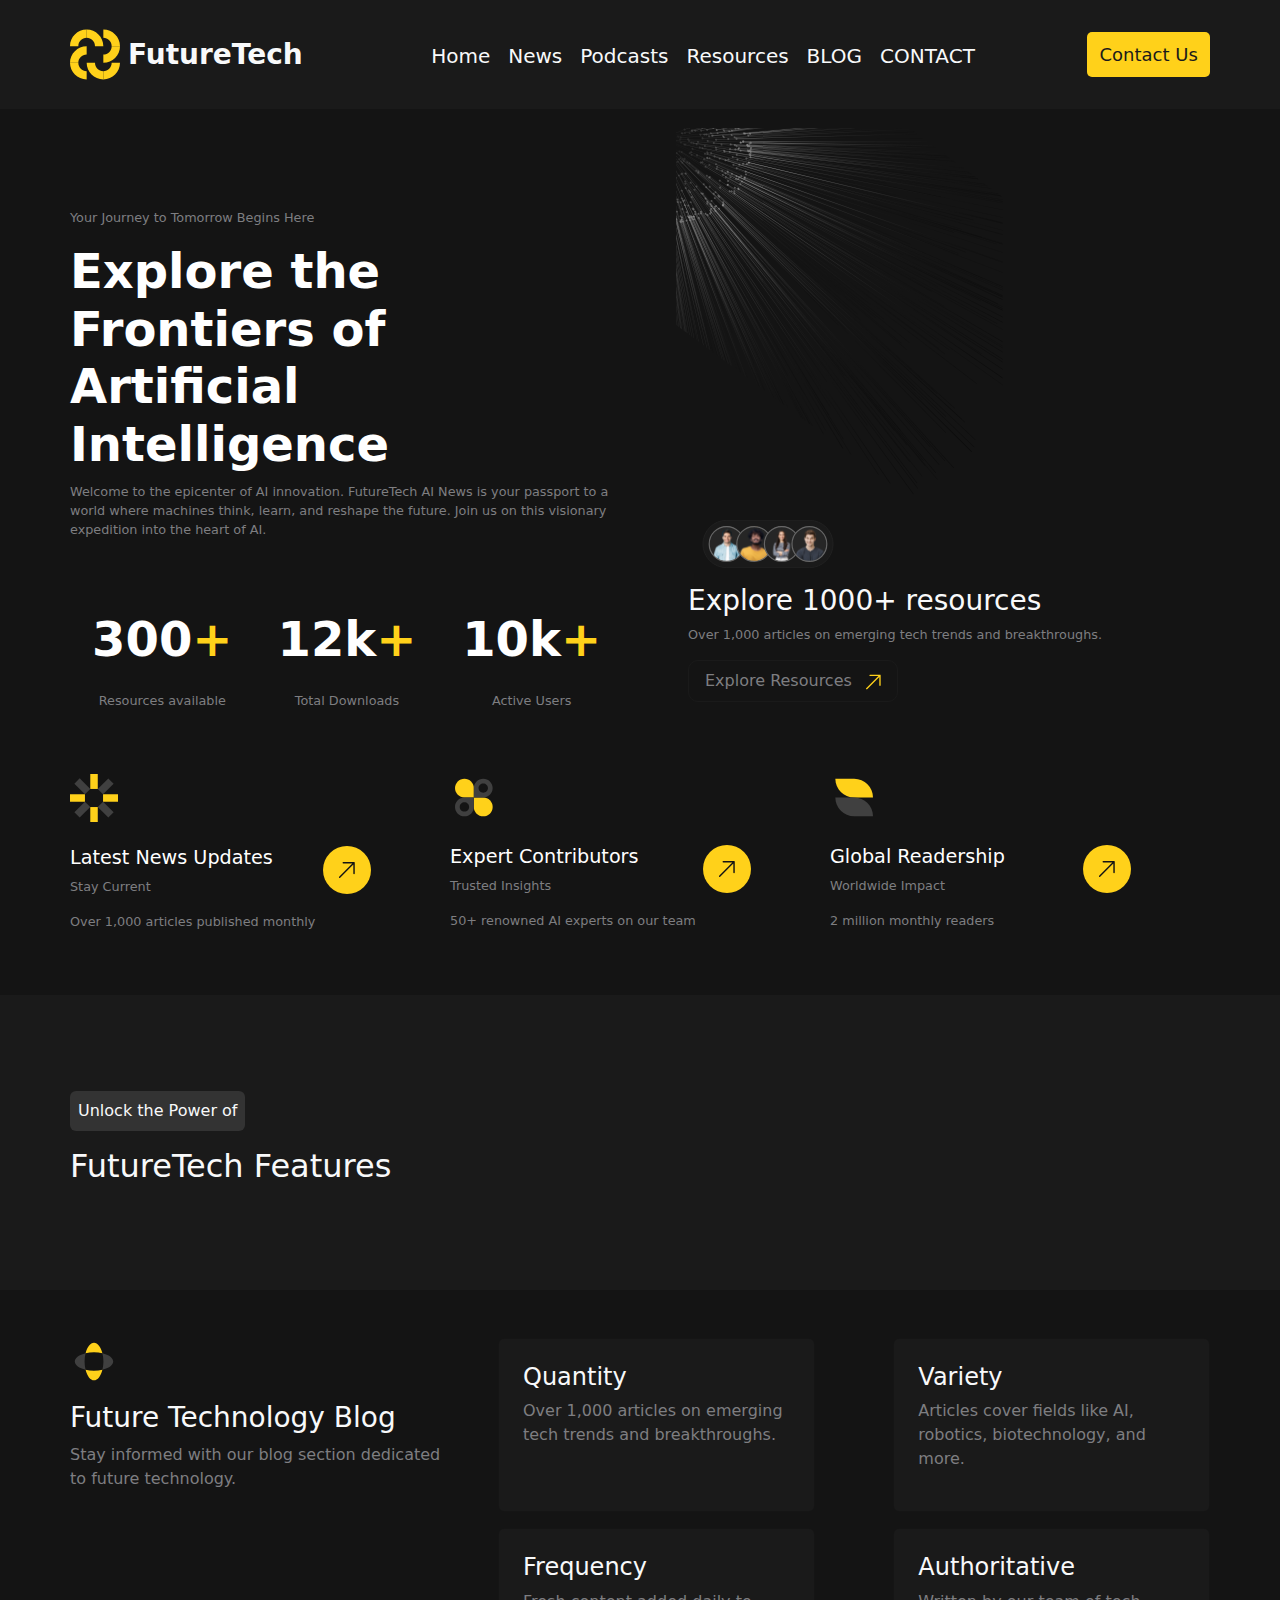
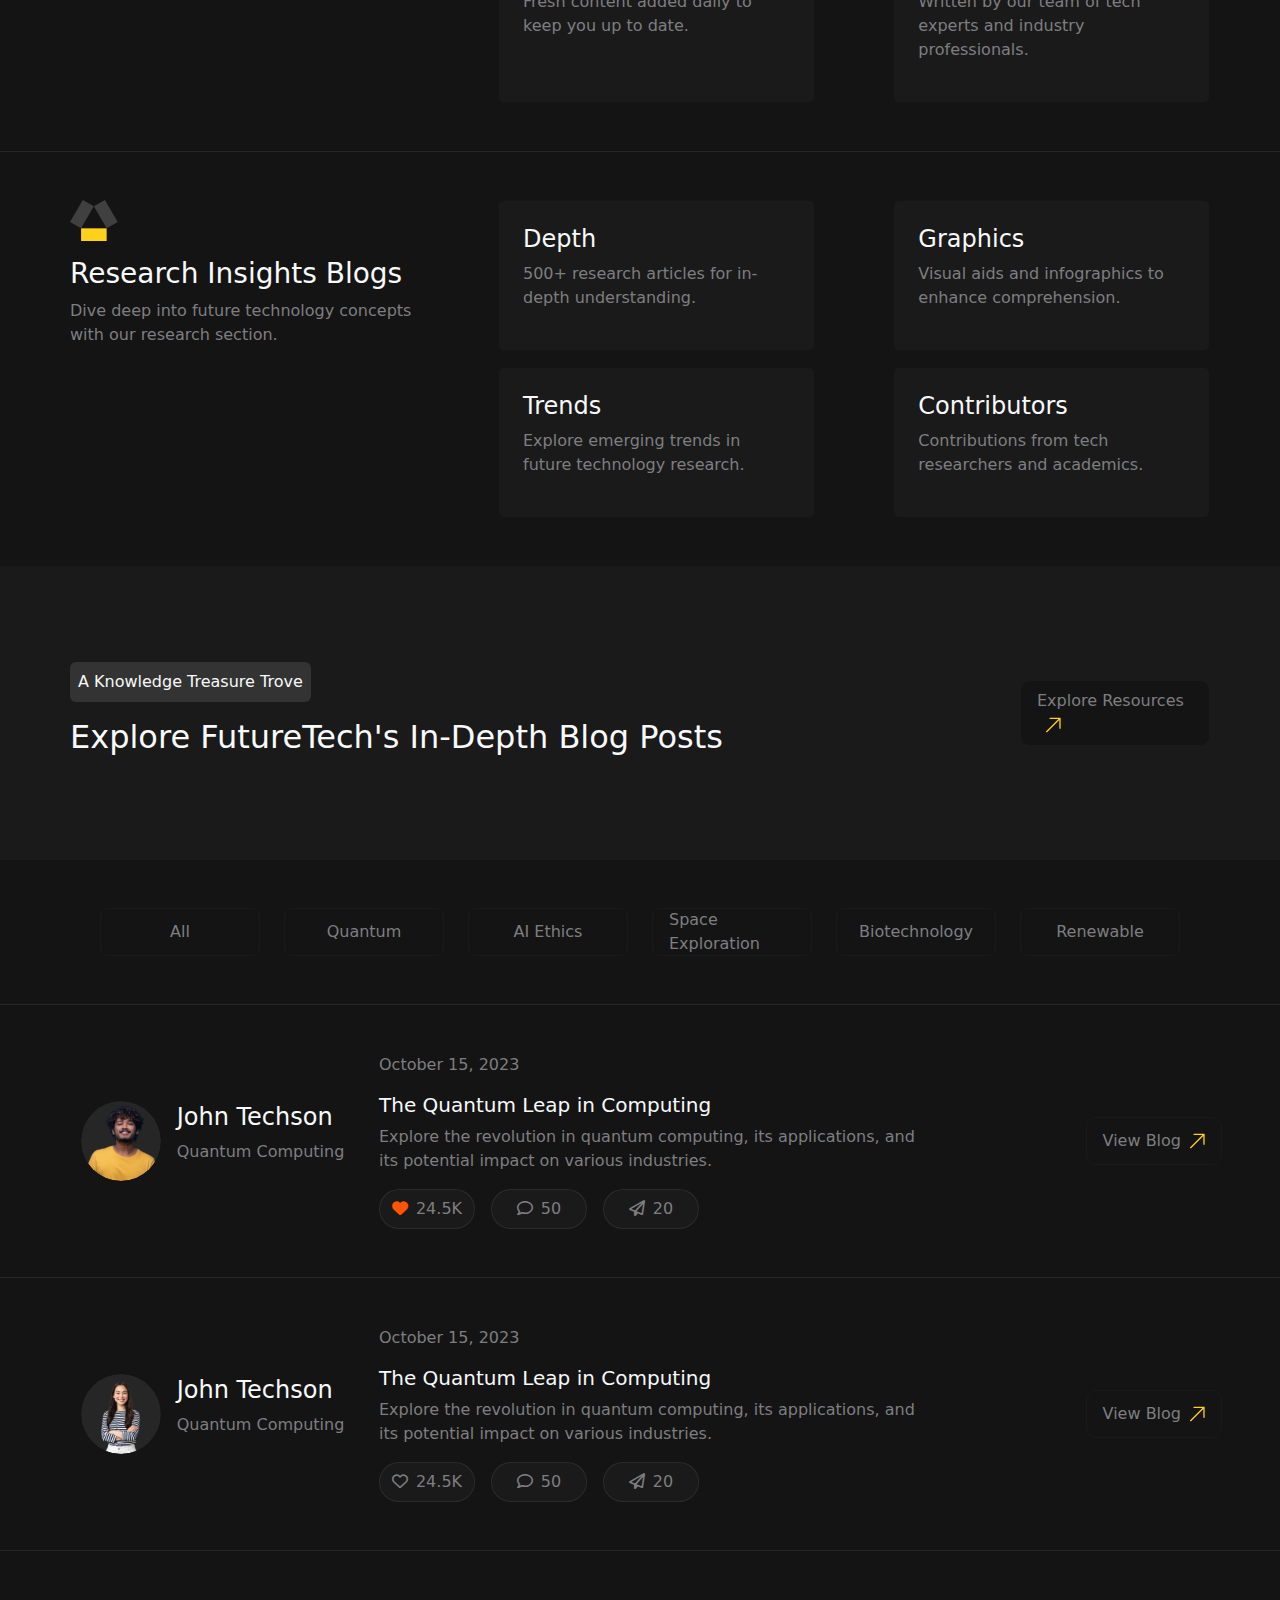
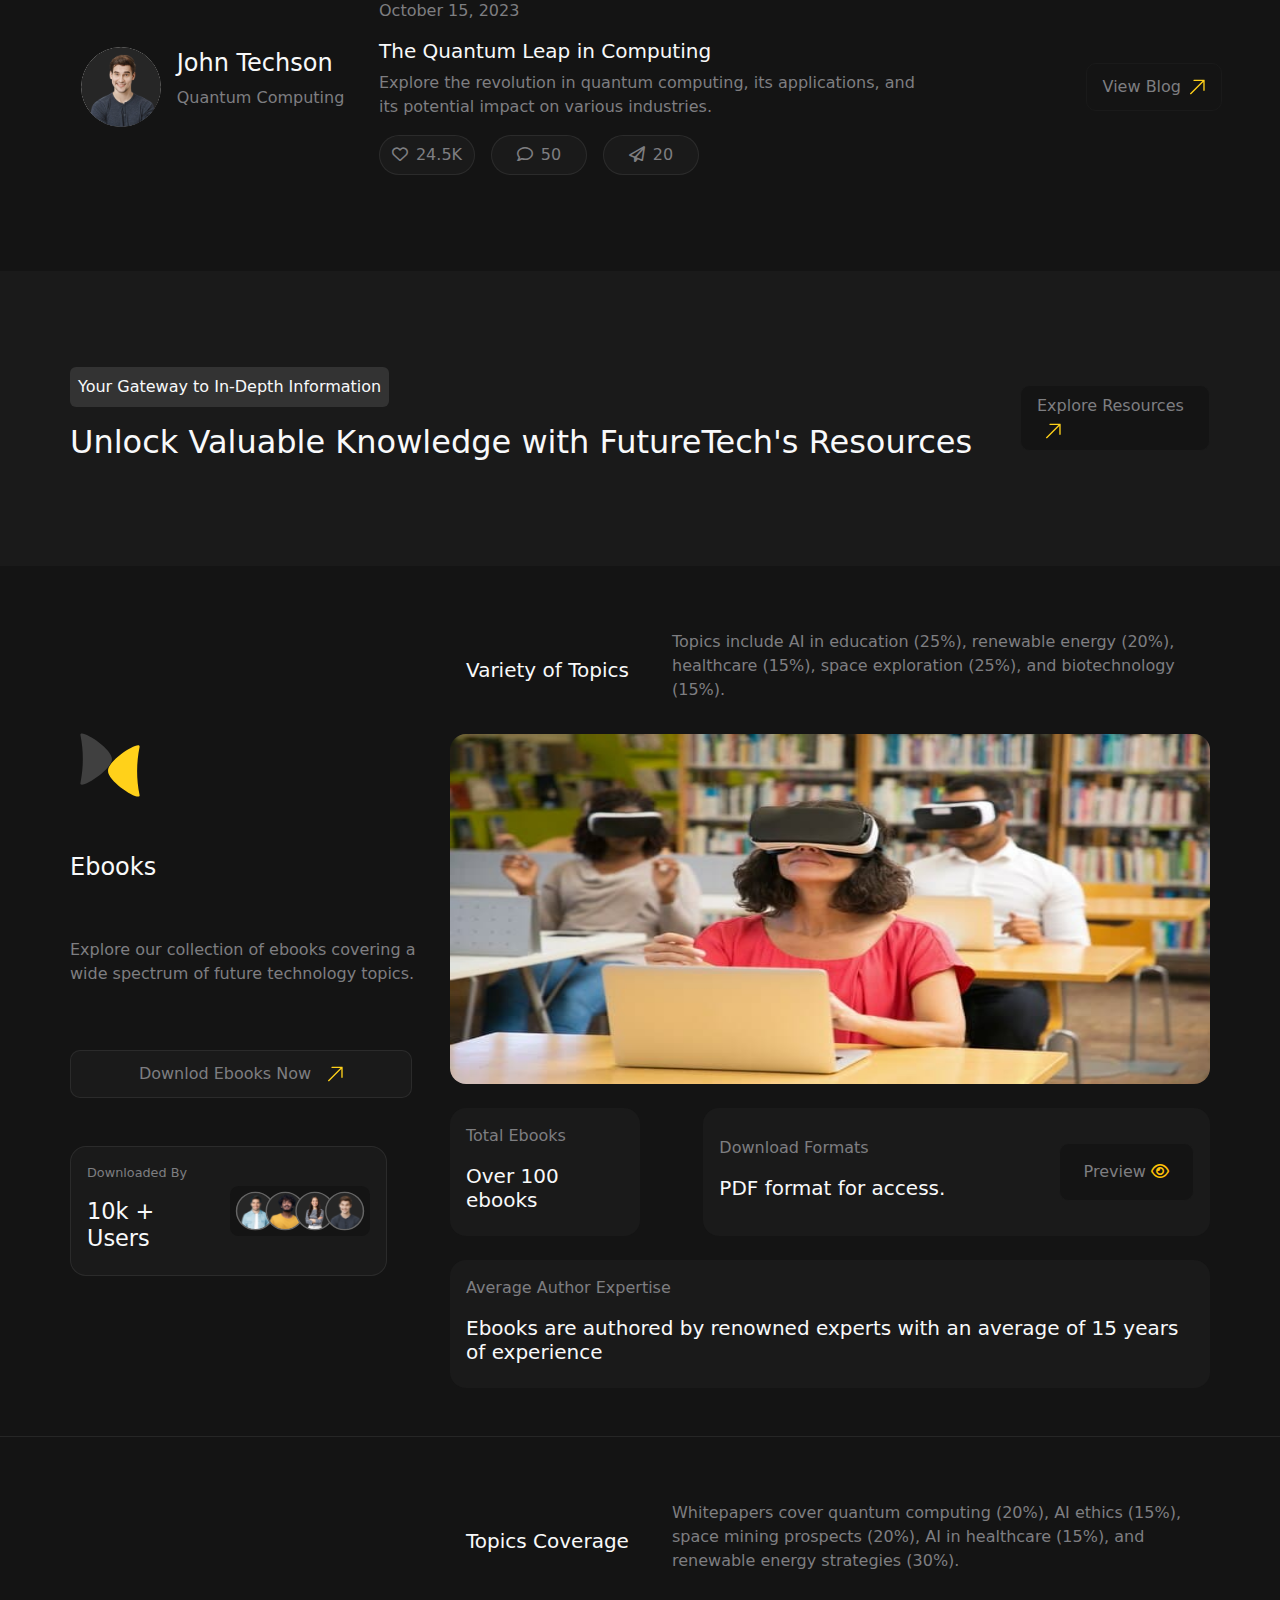
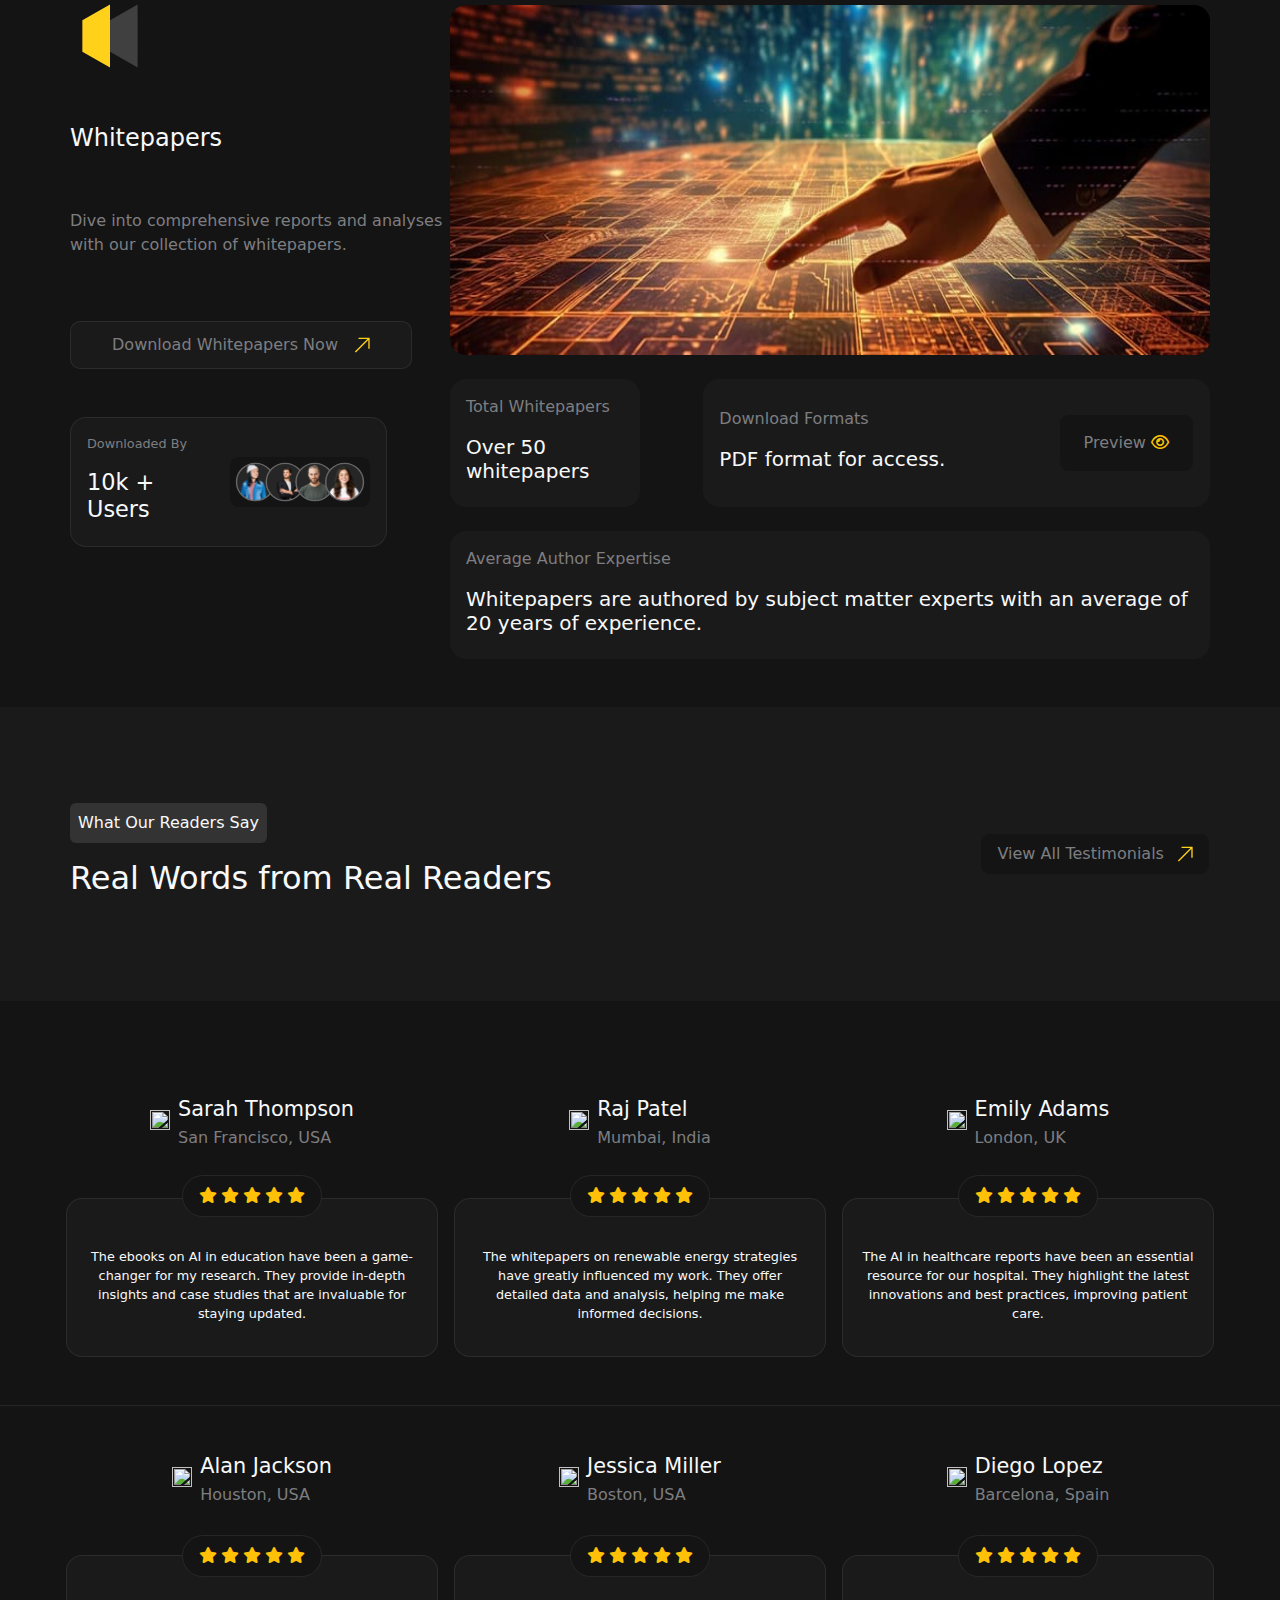
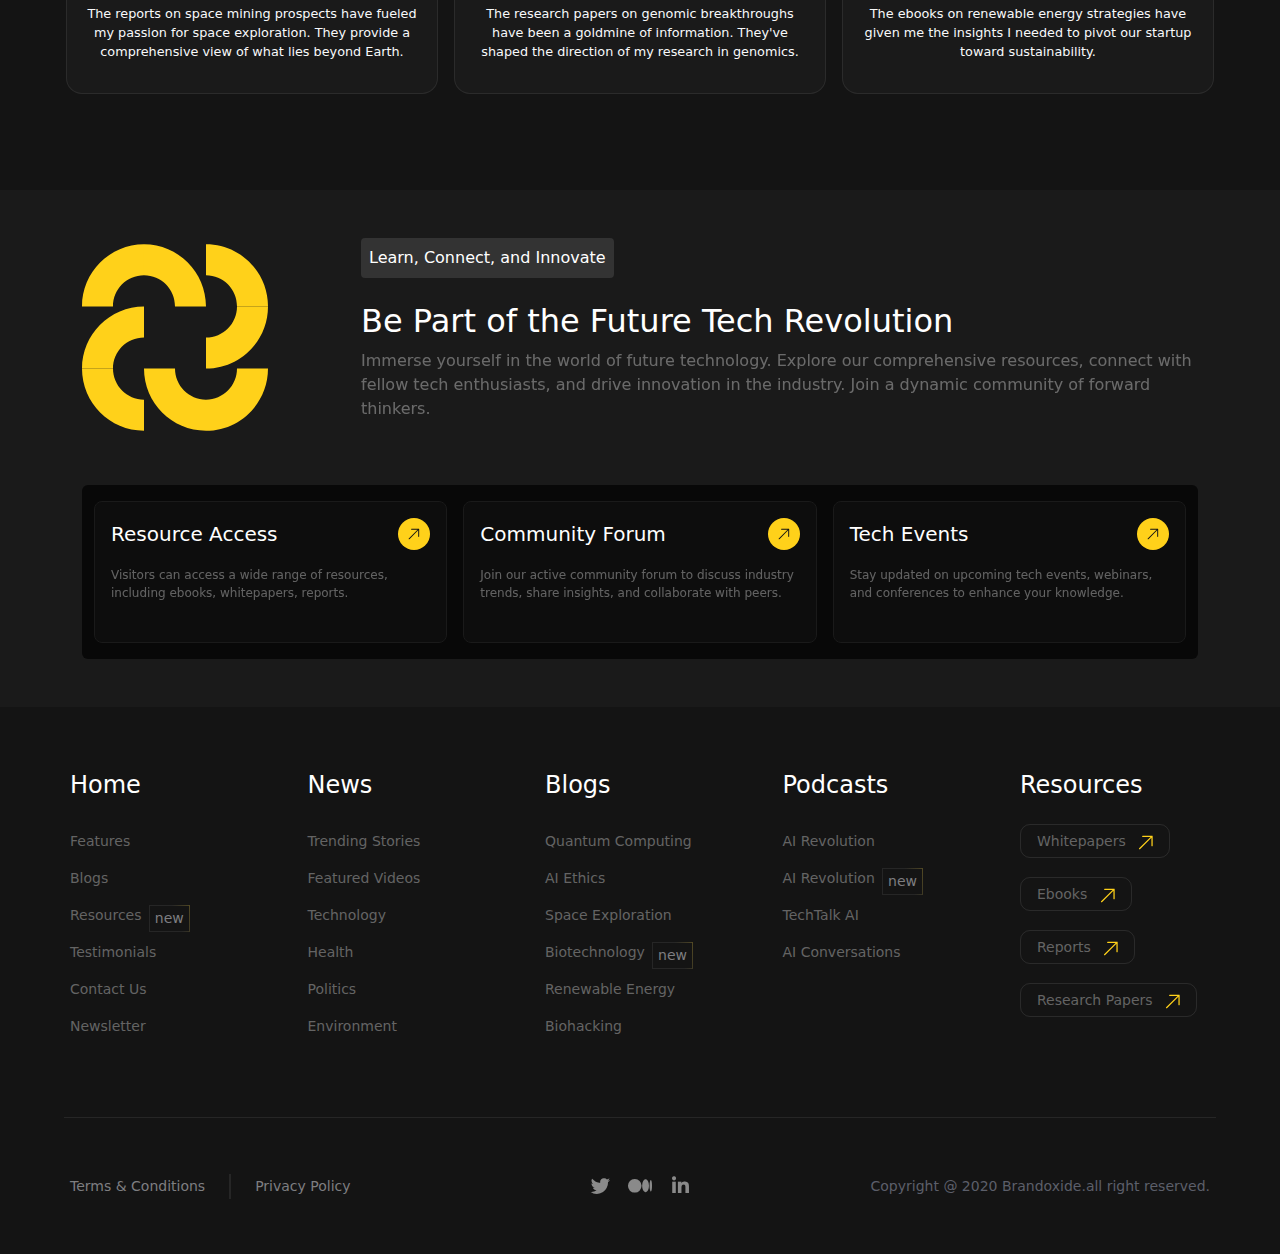
==== commit 14151c85: "Update index.html" ====
--- a/index.html
+++ b/index.html
@@ -194,7 +194,7 @@
       <div class="container p-0 d-flex flex-lg-row flex-column">
         <div class="col-lg-4 col-12">
           <div class="icon w-25 mb-3">
-            <img src="./assets/images/Icon-4.svg" alt="" class="w-50" />
+            <img src="assets/images/icon-4.svg" alt="" class="w-50" />
           </div>
           <h3 class="text-light">Future Technology Blog</h3>
           <p>
@@ -232,7 +232,7 @@
       <div class="container p-0 d-flex flex-lg-row flex-column">
         <div class="col-lg-4 col-12">
           <div class="icon w-25 mb-3">
-            <img src="./assets/images/Icon-5.svg" alt="" class="w-50" />
+            <img src="./assets/images/icon-5.svg" alt="" class="w-50" />
           </div>
           <h3 class="text-light">Research Insights Blogs</h3>
           <p>
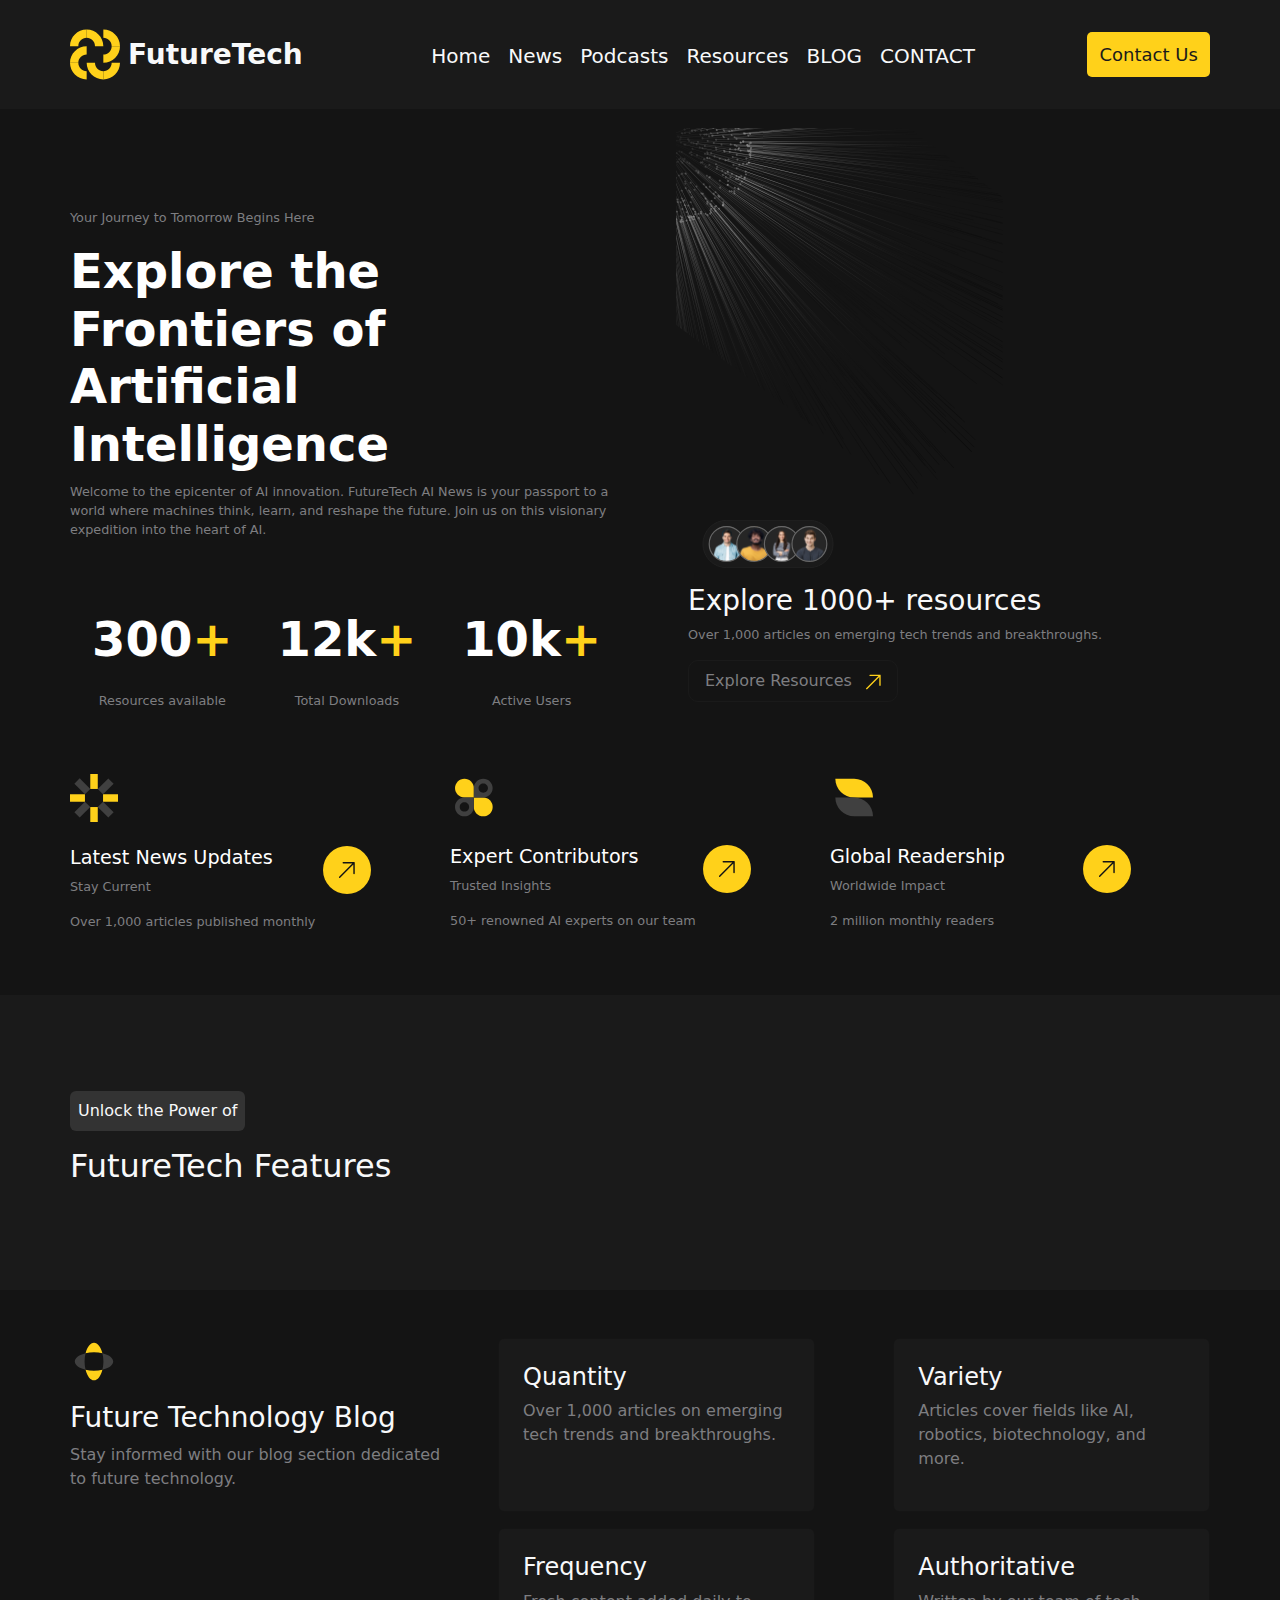
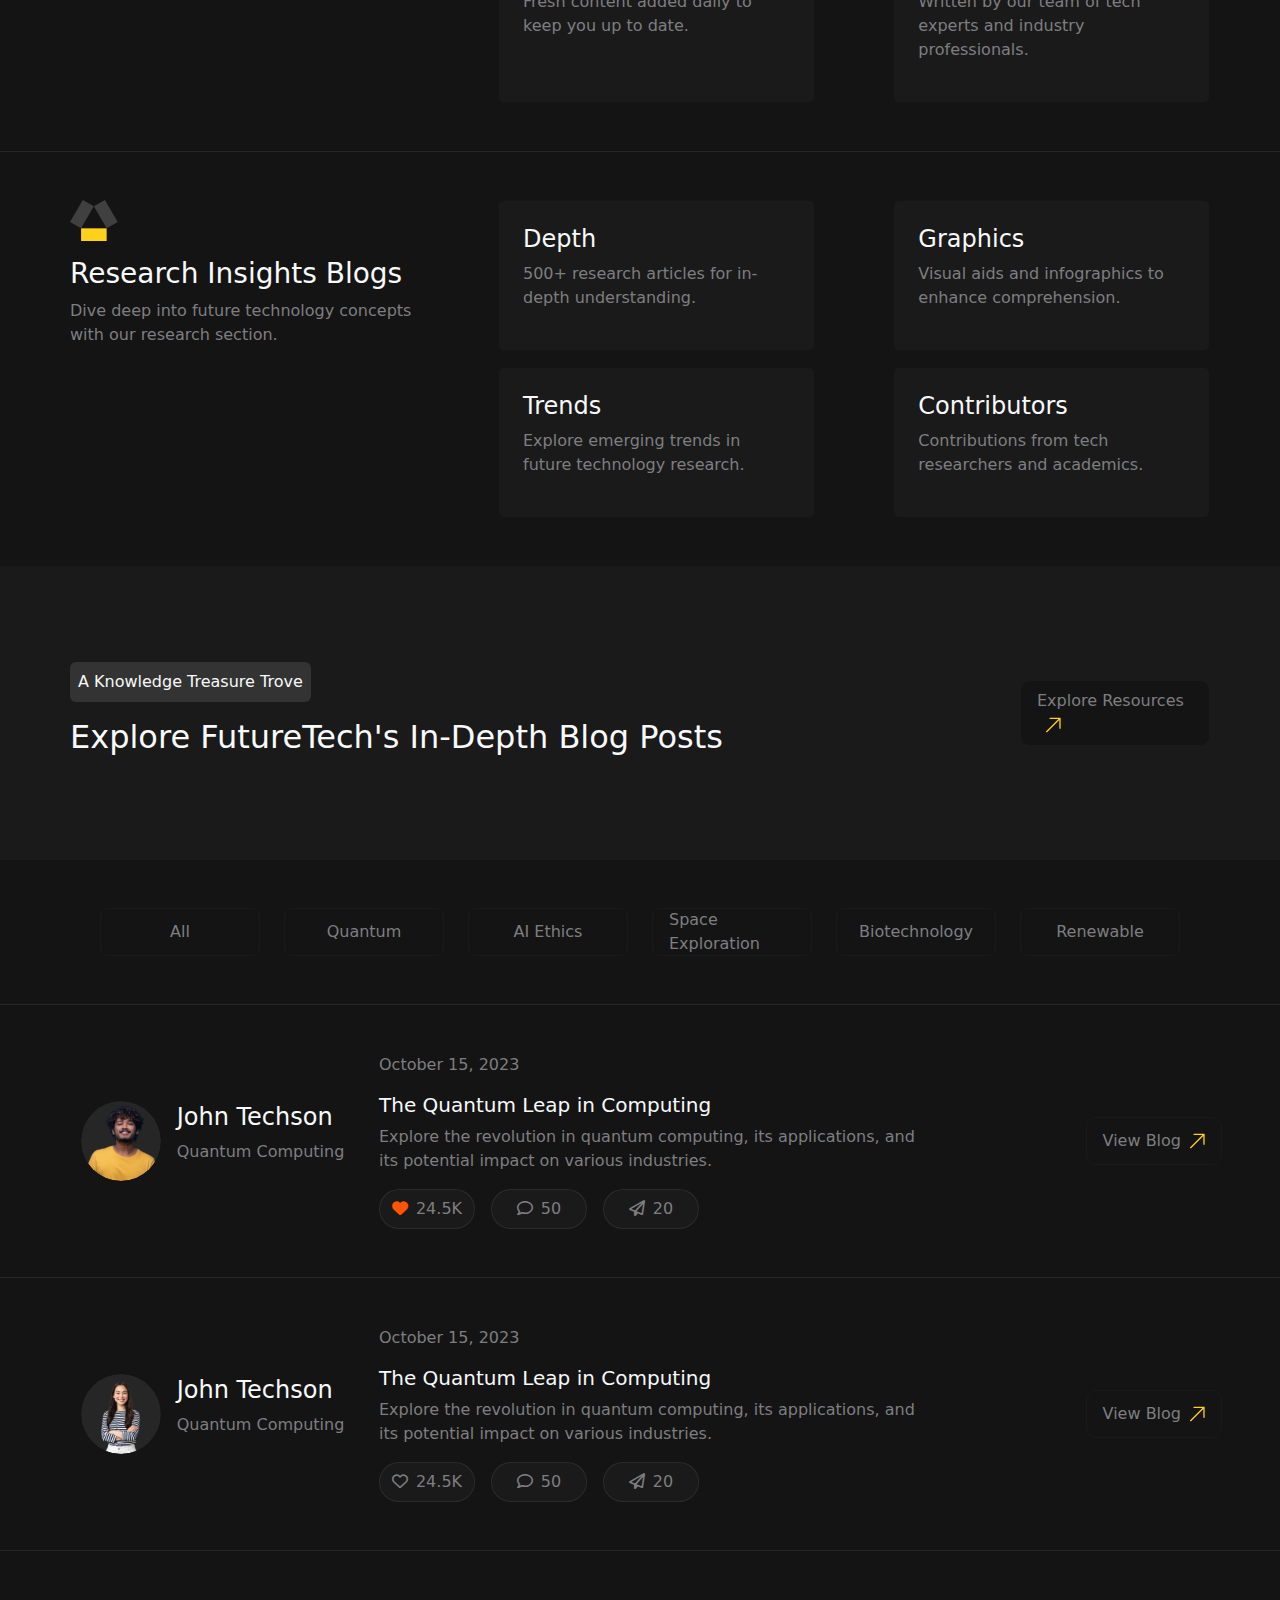
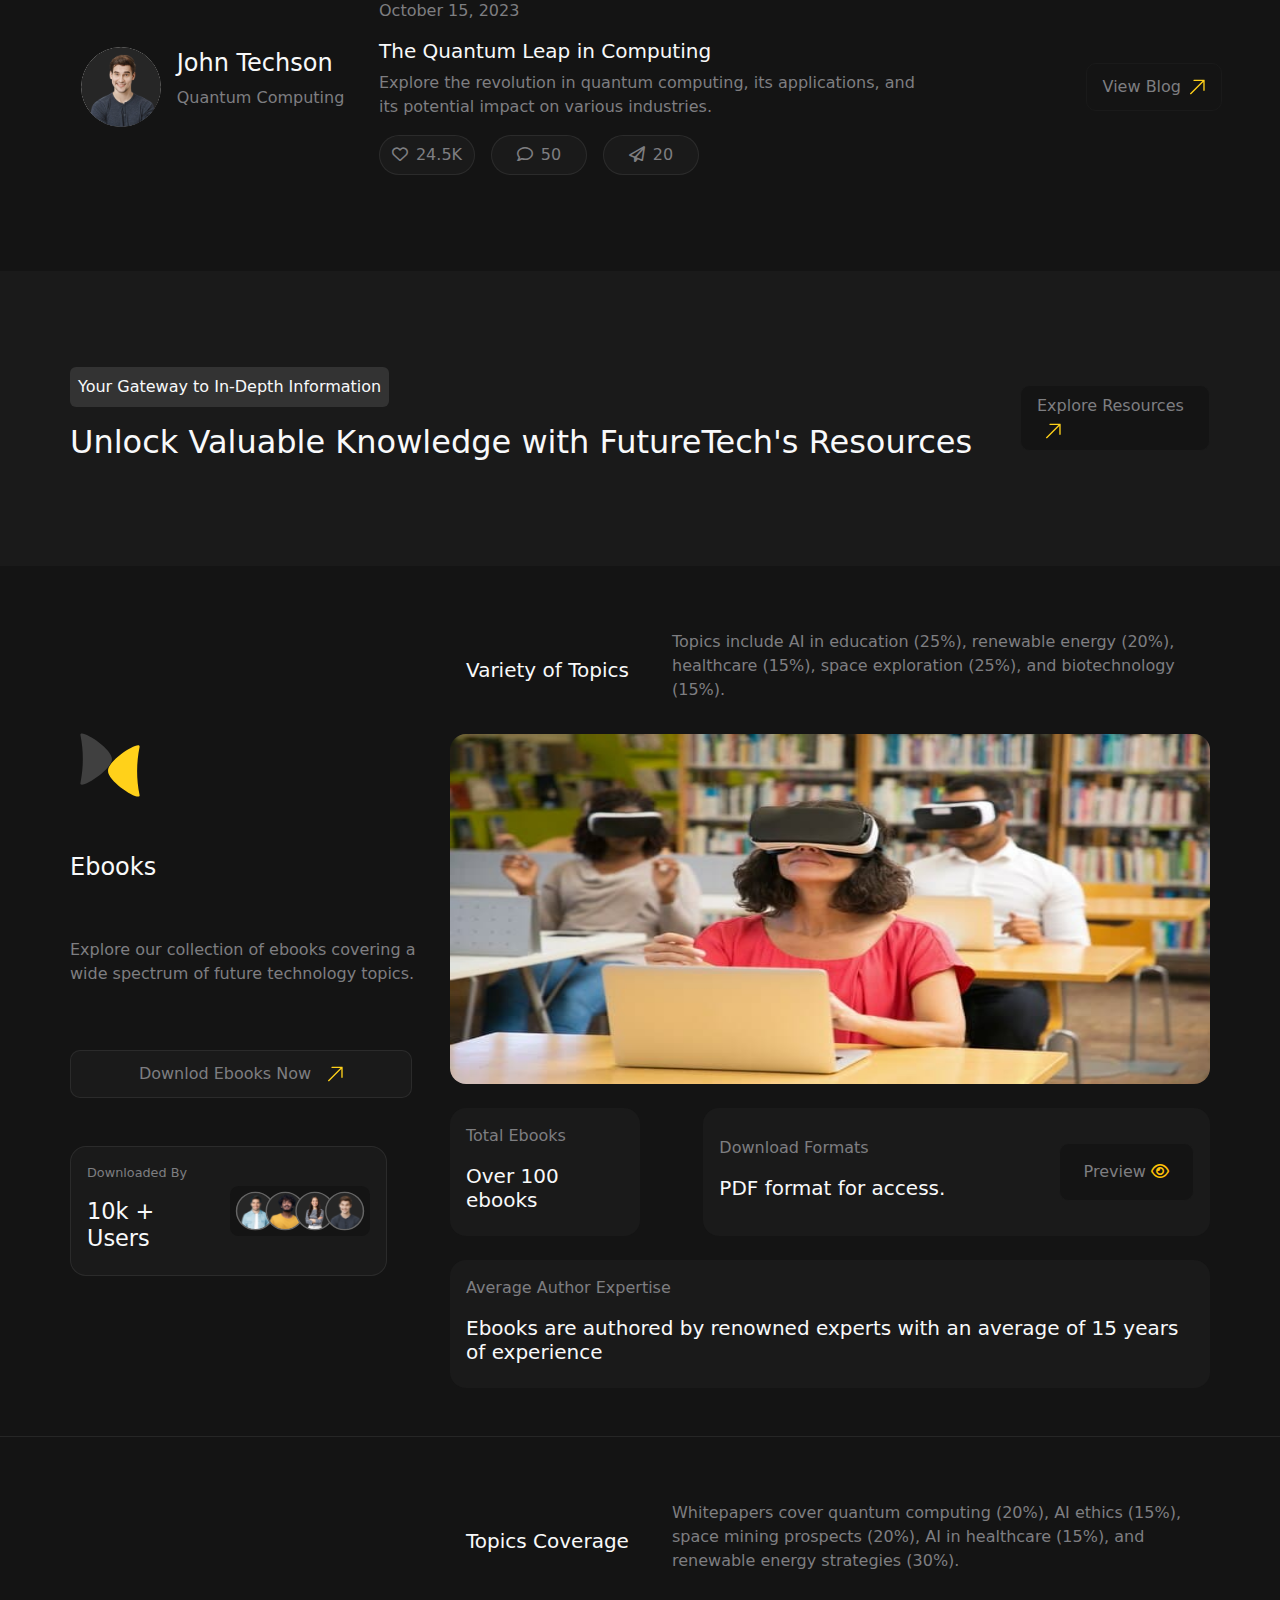
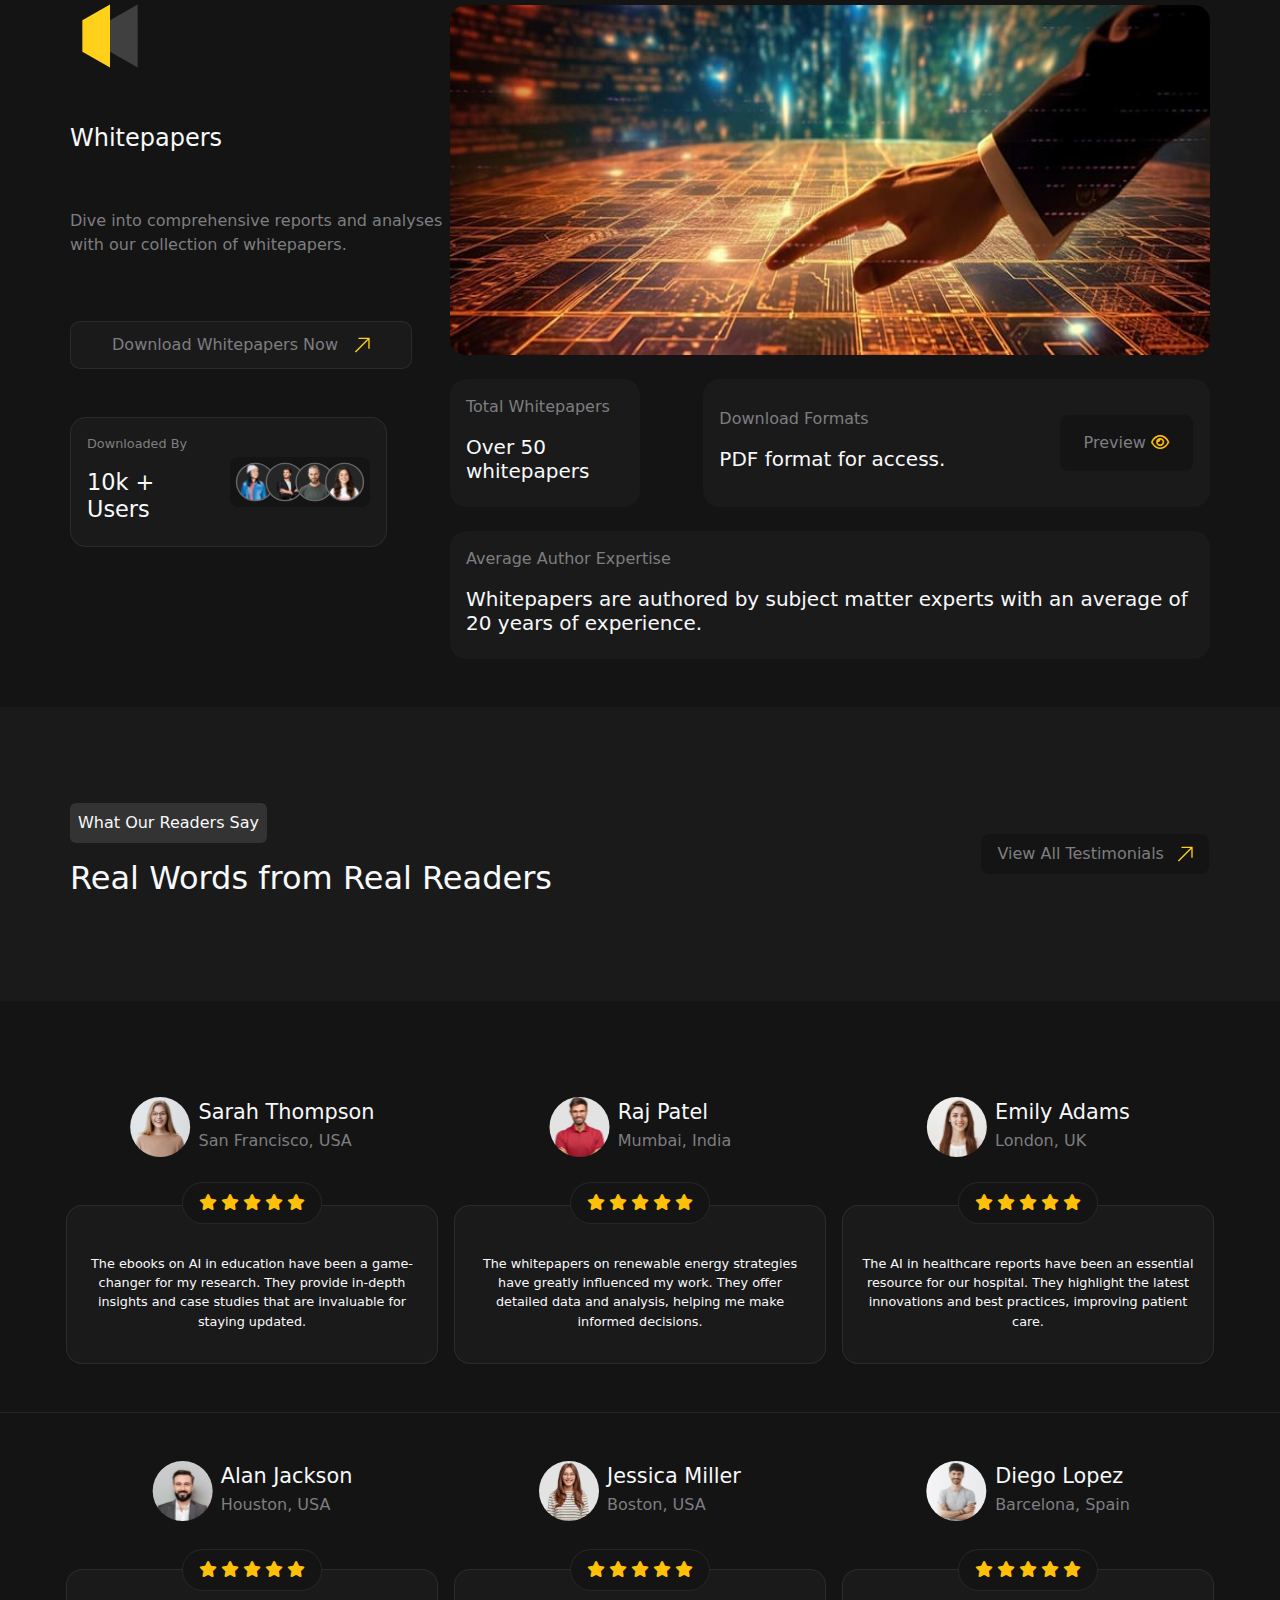
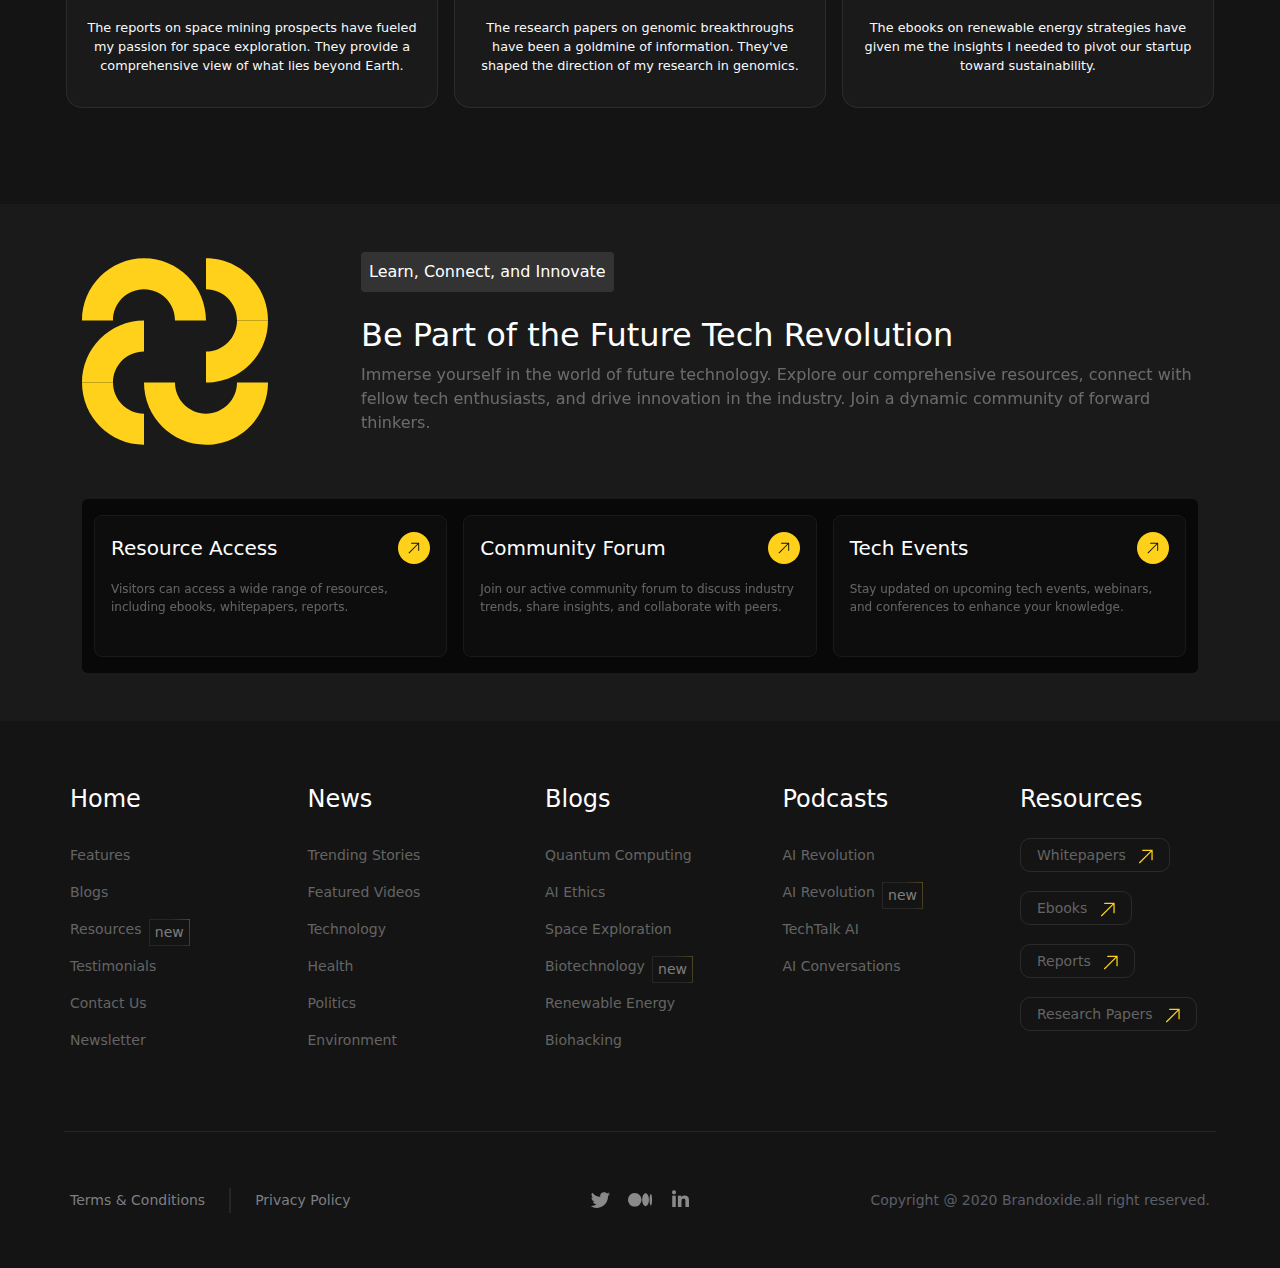
==== commit 23fccbd4: "Update index.html" ====
--- a/index.html
+++ b/index.html
@@ -659,7 +659,7 @@
           <div class="cardd col-lg-4">
             <div class="title d-flex justify-content-center align-items-center gap-2 mb-5">
               <div class="image">
-                <img src="./assets/images/profile-1.svg" alt="">
+                <img src="./assets/images/Profile-1.svg" alt="">
               </div>
               <div class="info-details d-flex justify-content-center align-items-start flex-column gap-1">
                 <h3 class="text-light m-0">Sarah Thompson</h3>
@@ -684,7 +684,7 @@
           <div class="cardd col-lg-4 mt-lg-0 mt-4">
             <div class="title d-flex justify-content-center align-items-center gap-2 mb-5">
               <div class="image">
-                <img src="./assets/images/profile-2.svg" alt="">
+                <img src="./assets/images/Profile-2.svg" alt="">
               </div>
               <div class="info-details d-flex justify-content-center align-items-start flex-column gap-1">
                 <h3 class="text-light m-0">Raj Patel</h3>
@@ -709,7 +709,7 @@
           <div class="cardd col-lg-4 mt-lg-0 mt-4">
             <div class="title d-flex justify-content-center align-items-center gap-2 mb-5">
               <div class="image">
-                <img src="./assets/images/profile-3.svg" alt="">
+                <img src="./assets/images/Profile-3.svg" alt="">
               </div>
               <div class="info-details d-flex justify-content-center align-items-start flex-column gap-1">
                 <h3 class="text-light m-0">Emily Adams</h3>
@@ -738,7 +738,7 @@
           <div class="cardd col-lg-4">
             <div class="title d-flex justify-content-center align-items-center gap-2 mb-5">
               <div class="image">
-                <img src="./assets/images/profile-4.svg" alt="">
+                <img src="./assets/images/Profile-4.svg" alt="">
               </div>
               <div class="info-details d-flex justify-content-center align-items-start flex-column gap-1">
                 <h3 class="text-light m-0">Alan Jackson</h3>
@@ -763,7 +763,7 @@
           <div class="cardd col-lg-4 mt-lg-0 mt-4">
             <div class="title d-flex justify-content-center align-items-center gap-2 mb-5">
               <div class="image">
-                <img src="./assets/images/profile-5.svg" alt="">
+                <img src="./assets/images/Profile-5.svg" alt="">
               </div>
               <div class="info-details d-flex justify-content-center align-items-start flex-column gap-1">
                 <h3 class="text-light m-0">Jessica Miller</h3>
@@ -788,7 +788,7 @@
           <div class="cardd col-lg-4 mt-lg-0 mt-4">
             <div class="title d-flex justify-content-center align-items-center gap-2 mb-5">
               <div class="image">
-                <img src="./assets/images/profile-6.svg" alt="">
+                <img src="./assets/images/Profile-6.svg" alt="">
               </div>
               <div class="info-details d-flex justify-content-center align-items-start flex-column gap-1">
                 <h3 class="text-light m-0">Diego Lopez</h3>
